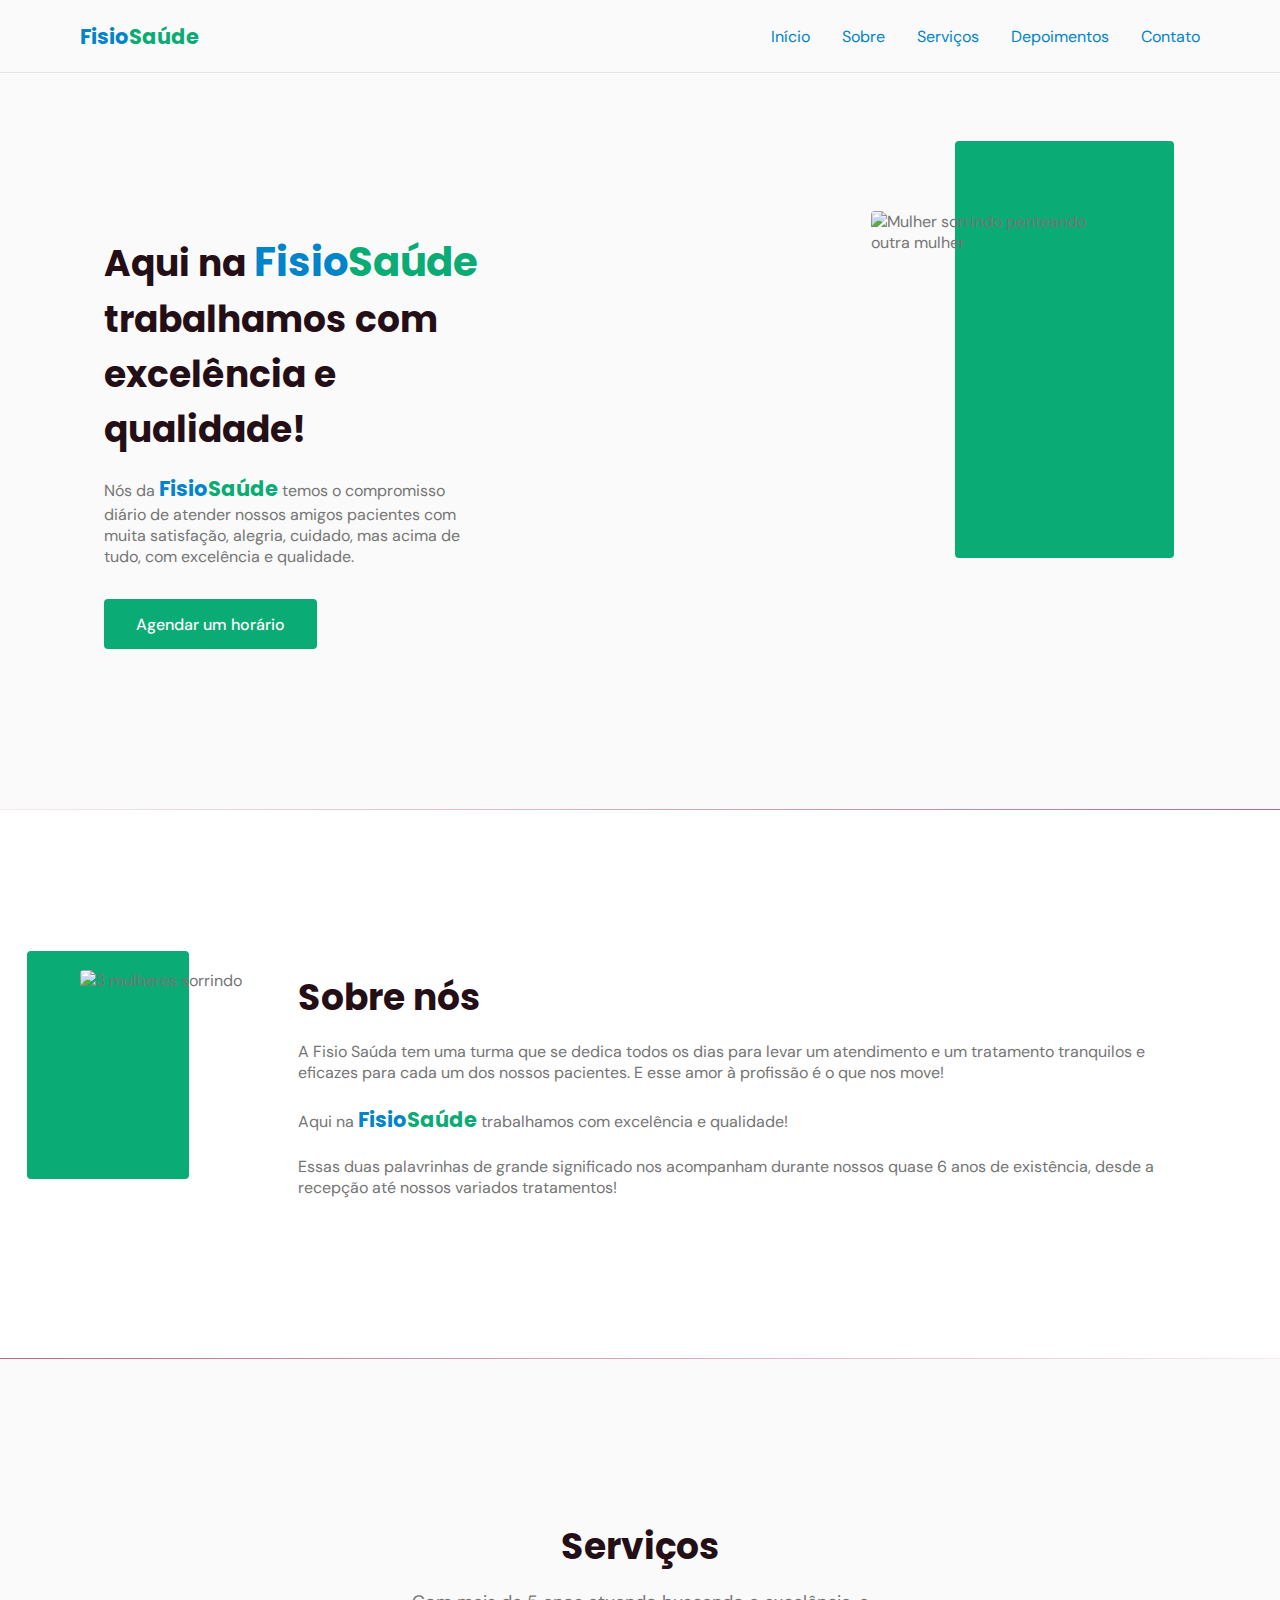
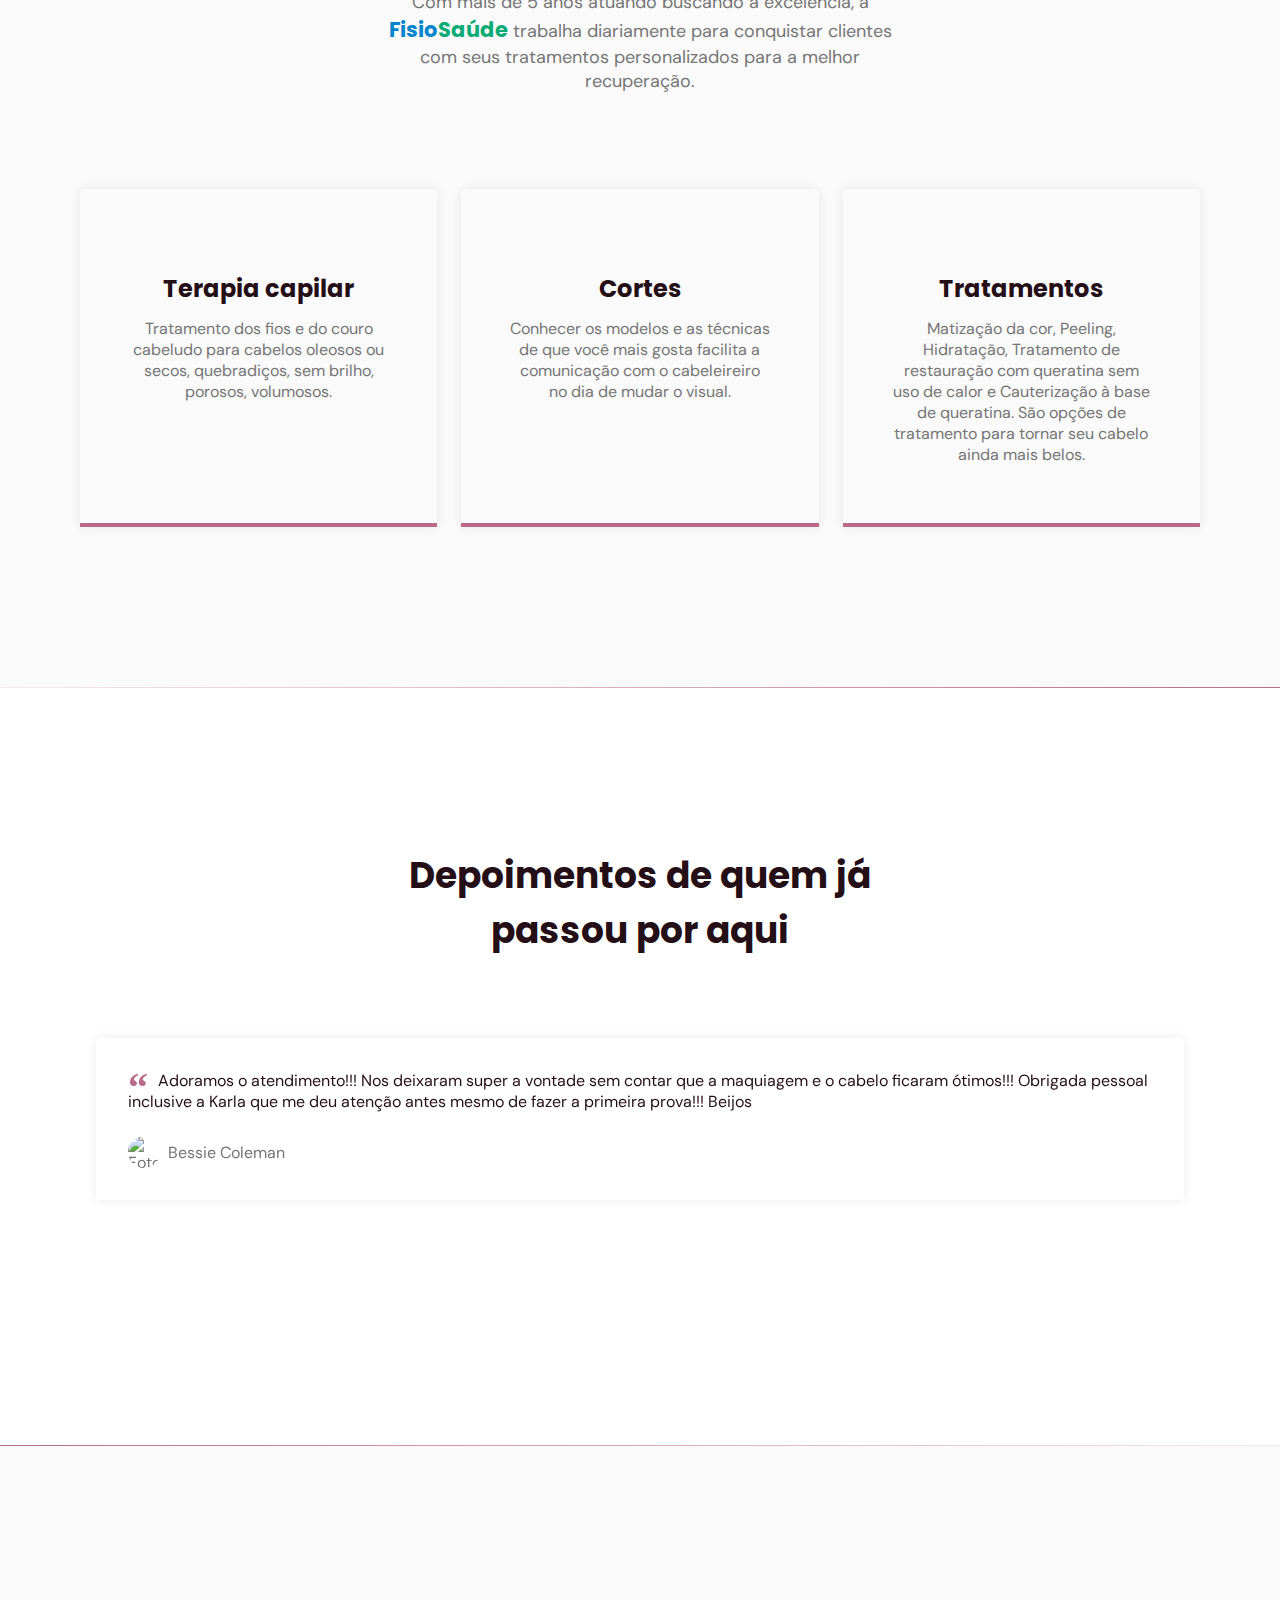
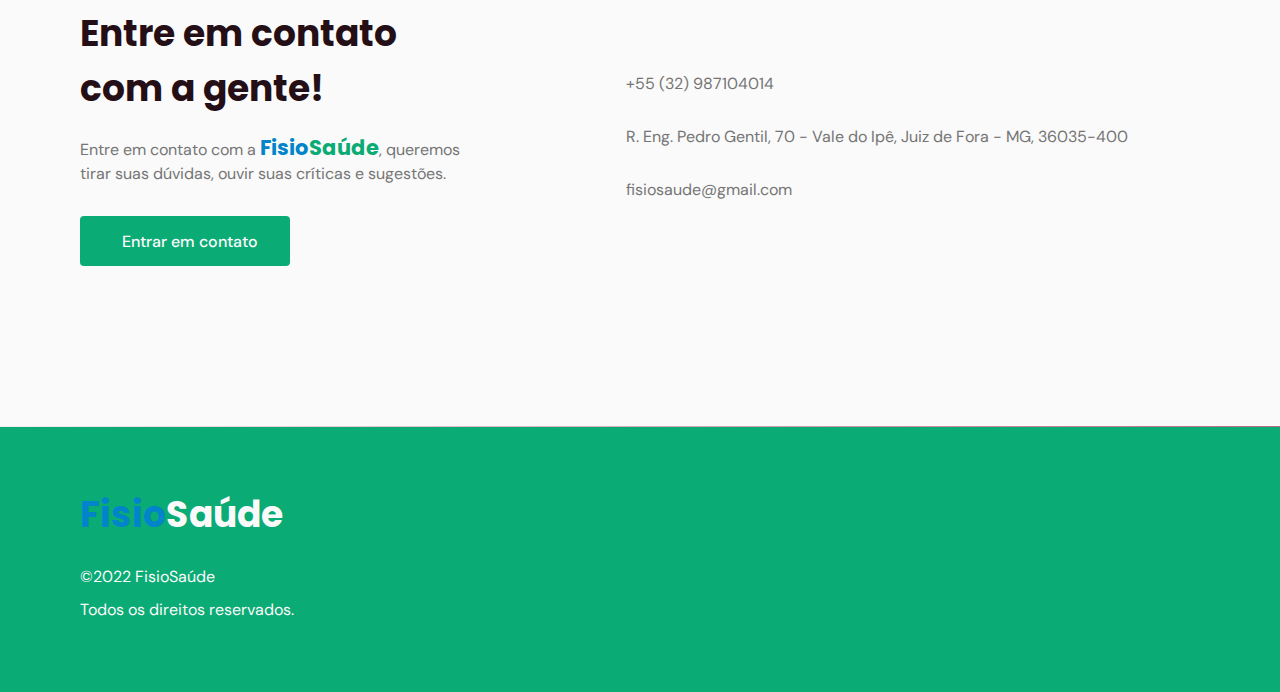
==== index.html @ ae2bb86b "estilizando as cores" ====
<!DOCTYPE html>
<html lang="pt_BR">
  <head>
    <meta charset="UTF-8" />
    <meta name="viewport" content="width=device-width, initial-scale=1.0" />
    <title>Fisio Saúde</title>
    <link rel="stylesheet" href="assets/fonts/style.css" />
    <link
      rel="stylesheet"
      href="https://unpkg.com/swiper/swiper-bundle.min.css"
    />
    <link
      rel="stylesheet"
      href="https://use.fontawesome.com/releases/v5.5.0/css/all.css"
      integrity="sha384-B4dIYHKNBt8Bc12p+WXckhzcICo0wtJAoU8YZTY5qE0Id1GSseTk6S+L3BlXeVIU"
      crossorigin="anonymous"
    />
    <link rel="stylesheet" href="style.css" />
    <link rel="preconnect" href="https://fonts.gstatic.com" />
    <link
      href="https://fonts.googleapis.com/css2?family=DM+Sans:wght@400;500;700&family=Poppins:wght@400;500;700&display=swap"
      rel="stylesheet"
    />
  </head>
  <body>
    <header id="header">
      <nav class="container">
        <a class="logo" href="#">Fisio<span>Saúde</span></a>
        <div class="menu">
          <ul class="grid">
            <li><a class="title" href="#home">Início</a></li>
            <li><a class="title" href="#about">Sobre</a></li>
            <li><a class="title" href="#services">Serviços</a></li>
            <li><a class="title" href="#testimonials">Depoimentos</a></li>
            <li><a class="title" href="#contact">Contato</a></li>
          </ul>
        </div>
        <div class="toggle icon-menu"></div>
        <div class="toggle icon-close"></div>
      </nav>
    </header>
    <main>
      <section class="section" id="home">
        <div class="container grid">
          <div class="image">
            <img
              src="./asssets/images/fisio-saude-jf-22.jpg"
              alt="Mulher sorrindo penteando outra mulher"
            />
          </div>
          <div class="text">
            <h2 class="title">
              Aqui na
              <a class="logo" href="#">Fisio<span>Saúde</span></a> trabalhamos
              com excelência e qualidade!
            </h2>
            <p>
              Nós da <a class="logo" href="#">Fisio<span>Saúde</span></a> temos
              o compromisso diário de atender nossos amigos pacientes com muita
              satisfação, alegria, cuidado, mas acima de tudo, com excelência e
              qualidade.
            </p>
            <a
              class="button"
              href="https://calendar.google.com/calendar/embed?src=c_cmfu8orfv79vno3ak8jr2dft1s%40group.calendar.google.com&ctz=America%2FSao_Paulo"
              target="_blank"
              >Agendar um horário</a
            >
          </div>
        </div>
      </section>
      <div class="divider-1"></div>
      <section class="section" id="about">
        <div class="container grid">
          <div class="image">
            <img
              src="./asssets/images/fisio-saude-jf-26.jpg"
              alt="3 mulheres sorrindo"
            />
          </div>
          <div class="text">
            <h2 class="title">Sobre nós</h2>
            <p>
              A Fisio Saúda tem uma turma que se dedica todos os dias para levar
              um atendimento e um tratamento tranquilos e eficazes para cada um
              dos nossos pacientes. E esse amor à profissão é o que nos move!
            </p>
            <br />
            <p>
              Aqui na
              <a class="logo" href="#">Fisio<span>Saúde</span></a> trabalhamos
              com excelência e qualidade!
            </p>
            <br />
            <p>
              Essas duas palavrinhas de grande significado nos acompanham
              durante nossos quase 6 anos de existência, desde a recepção até
              nossos variados tratamentos!
            </p>
          </div>
        </div>
      </section>
      <div class="divider-2"></div>
      <section class="section" id="services">
        <div class="container grid">
          <header>
            <h2 class="title">Serviços</h2>
            <p class="subtitle">
              Com mais de 5 anos atuando buscando a excelência, a
              <a class="logo" href="#">Fisio<span>Saúde</span></a> trabalha
              diariamente para conquistar clientes com seus tratamentos
              personalizados para a melhor recuperação.
            </p>
          </header>
          <div class="cards grid">
            <div class="card">
              <i class="icon-woman-hair"></i>
              <h3 class="title">Terapia capilar</h3>
              <p>
                Tratamento dos fios e do couro cabeludo para cabelos oleosos ou
                secos, quebradiços, sem brilho, porosos, volumosos.
              </p>
            </div>
            <div class="card">
              <i class="icon-trim"></i>
              <h3 class="title">Cortes</h3>
              <p>
                Conhecer os modelos e as técnicas de que você mais gosta
                facilita a comunicação com o cabeleireiro no dia de mudar o
                visual.
              </p>
            </div>
            <div class="card">
              <i class="icon-cosmetic"></i>
              <h3 class="title">Tratamentos</h3>
              <p>
                Matização da cor, Peeling, Hidratação, Tratamento de restauração
                com queratina sem uso de calor e Cauterização à base de
                queratina. São opções de tratamento para tornar seu cabelo ainda
                mais belos.
              </p>
            </div>
          </div>
        </div>
      </section>
      <div class="divider-1"></div>
      <section class="section" id="testimonials">
        <div class="container">
          <header>
            <h2 class="title">Depoimentos de quem já passou por aqui</h2>
          </header>
          <div class="testimonials swiper-container">
            <div class="swiper-wrapper">
              <div class="testimonial swiper-slide">
                <blockquote>
                  <p>
                    <span>&ldquo;</span>
                    Adoramos o atendimento!!! Nos deixaram super a vontade sem
                    contar que a maquiagem e o cabelo ficaram ótimos!!! Obrigada
                    pessoal inclusive a Karla que me deu atenção antes mesmo de
                    fazer a primeira prova!!! Beijos
                  </p>
                  <cite>
                    <img
                      src="assets/fotos/famosa-1.jpg"
                      alt="Foto de Bessie Coleman"
                    />
                    Bessie Coleman
                  </cite>
                </blockquote>
              </div>
              <div class="testimonial swiper-slide">
                <blockquote>
                  <p>
                    <span>&ldquo;</span>
                    Meu dia foi incrível! Pessoal! Gostaria de agradecer toda a
                    atenção que tiveram comigo no último sábado, me preparando
                    para o meu casamento. Claudia, Você é muito talentosa!!
                    Superou todas as minhas expectativas. Você conseguiu
                    entender exatamente o que eu queria e traduzir com a sua
                    habilidade de maquiar e pentear.
                  </p>
                  <cite>
                    <img
                      src="assets/fotos/famosa-2.jpg"
                      alt="Foto de Ellen Johnson Sirleaf"
                    />
                    Ellen Johnson Sirleaf
                  </cite>
                </blockquote>
              </div>
              <div class="testimonial swiper-slide">
                <blockquote>
                  <p>
                    <span>&ldquo;</span>
                    Claudia venho agradecer pelo excelente trabalho que você e
                    sua equipe realizaram no meu dia de noiva. Em um momento tão
                    especial da minha vida, precisava de profissionais
                    competentes para realizar o meu grande dia. Obrigado a você,
                    seu esposo e toda equipe que me acompanhou com tanta
                    dedicação e paciência. Foi um dia maravilhoso.
                  </p>
                  <cite>
                    <img
                      src="assets/fotos/famosa-3.jpg"
                      alt="Fotos de Glória Maria"
                    />
                    Glória Maria
                  </cite>
                </blockquote>
              </div>
              <div class="testimonial swiper-slide">
                <blockquote>
                  <p>
                    <span>&ldquo;</span>
                    Super recomendo o salão, são super atenciosos, fica uma
                    pessoal responsável por cada noiva. O Marcos e a Claudia
                    donos do salão são muito simpaticos e ela faz um trabalho
                    perfeito tanto com o cabelo quanto na maquiagem. Amei!
                  </p>
                  <cite>
                    <img
                      src="assets/fotos/famosa-4.jpg"
                      alt="Foto de Hattie McDaniel"
                    />
                    Hattie McDaniel
                  </cite>
                </blockquote>
              </div>
              <div class="testimonial swiper-slide">
                <blockquote>
                  <p>
                    <span>&ldquo;</span>
                    Pessoal, eu fiz esse Make Airbrush ficou maravilhoso.
                    Claudia Santana excelente profissional, não tenho como
                    descrever como me senti, quando olhei no espelho e eu estava
                    linda como eu sempre imaginei. Um beijo!
                  </p>
                  <cite>
                    <img
                      src="assets/fotos/famosa-5.jpg"
                      alt="Foto de Henrietta Lacks"
                    />
                    Henrietta Lacks
                  </cite>
                </blockquote>
              </div>
            </div>
            <div class="swiper-pagination"></div>
          </div>
        </div>
      </section>
      <div class="divider-2"></div>
      <section class="section" id="contact">
        <div class="container grid">
          <div class="text">
            <h2 class="title">Entre em contato com a gente!</h2>
            <p>
              Entre em contato com a
              <a class="logo" href="#">Fisio<span>Saúde</span></a
              >, queremos tirar suas dúvidas, ouvir suas críticas e sugestões.
            </p>
            <a
              href="https://api.whatsapp.com/send?phone=+5511998456754&text=Oi! Gostaria de agendar um horário"
              class="button"
              target="_blank"
              ><i class="icon-whatsapp"></i> Entrar em contato</a
            >
          </div>
          <div class="links">
            <ul class="grid">
              <li><i class="icon-phone"></i> +55 (32) 987104014</li>
              <li>
                <i class="icon-map-pin"></i>R. Eng. Pedro Gentil, 70 - Vale do
                Ipê, Juiz de Fora - MG, 36035-400
              </li>
              <li><i class="icon-mail"></i> fisiosaude@gmail.com</li>
            </ul>
          </div>
        </div>
      </section>
      <div class="divider-1"></div>
    </main>
    <footer class="section">
      <div class="container grid">
        <div class="brand">
          <a class="logo logo-alt" href="#home">Fisio<span>Saúde</span></a>
          <p>©2022 FisioSaúde</p>
          <p>Todos os direitos reservados.</p>
        </div>
        <div class="social grid">
          <a href="https://www.instagram.com/fisioesaudejf/" target="_blank">
            <i class="fa fa-instagram" style="color: white"></i>
          </a>
          <a href="https://facebook.com" target="_blank">
            <i class="icon-facebook"></i
          ></a>
          <a href="https://goo.gl/maps/tE4Fb8v68W63pDF5A" target="_blank"
            ><i class="icon-map-pin"></i
          ></a>
        </div>
      </div>
    </footer>
    <a href="#home" class="back-to-top"
      ><i class="fas fa-arrow-up" style="color: white"></i
    ></a>
    <script src="https://unpkg.com/swiper/swiper-bundle.min.js"></script>
    <script src="https://unpkg.com/scrollreveal"></script>
    <script src="./main.js"></script>
  </body>
</html>
---- style.css ----
* {
  margin: 0;
  padding: 0;
  box-sizing: border-box;
}

ul {
  list-style: none;
}

a {
  text-decoration: none;
}

img {
  width: 100%;
  height: auto;
}

:root {
  --header-height: 4.5rem;
  --hue: 338;
  --base-color: hsl(var(--hue) 36% 57%);
  --base-color-second: hsl(var(--hue) 65% 88%);
  --base-color-alt: hsl(var(--hue) 57% 53%);
  --title-color: hsl(var(--hue) 41% 10%);
  --text-color: hsl(0 0% 46%);
  --text-color-light: hsl(0 0% 98%);
  --body-color: hsl(0 0% 98%);
  --title-font-size: 1.875rem;
  --subtitle-font-size: 1rem;
  --title-font: 'Poppins', sans-serif;
  --body-font: 'DM Sans', sans-serif;
  --fisio-green: rgb(10,171,117);
  --fisio-blue: rgb(1,132,202);
}

html {
  scroll-behavior: smooth;
}

body {
  font: 400 1rem var(--body-font);
  color: var(--text-color);
  background: var(--body-color);
  -webkit-font-smoothing: antialiased;
}

.title {
  font: 700 var(--title-font-size) var(--title-font);
  color: var(--title-color);
  -webkit-font-smoothing: auto;
}

li a.title {
  color: var(--fisio-blue);/*--title-color*/
}

.button {
  background-color: var(--fisio-green);/*--base-color*/
  color: var(--text-color-light);
  height: 3.5rem;
  display: inline-flex;
  align-items: center;
  padding: 0 2rem;
  border-radius: 0.25rem;
  font: 500 1rem var(--body-font);
  transition: background 0.3s;
}

.button:hover {
  background: var(--base-color-alt);
}

.divider-1 {
  height: 1px;
  background: linear-gradient(
    270deg,
    hsla(var(--hue), 36%, 57%, 1),
    hsla(var(--hue), 65%, 88%, 0.34)
  );
}

.divider-2 {
  height: 1px;
  background: linear-gradient(
    270deg,
    hsla(var(--hue), 65%, 88%, 0.34),
    hsla(var(--hue), 36%, 57%, 1)
  );
}

.container {
  margin-left: 1.5rem;
  margin-right: 1.5rem;
}

.grid {
  display: grid;
  gap: 2rem;
}

.section {
  padding: calc(5rem + var(--header-height)) 0;
}

.section .title {
  margin-bottom: 1rem;
}

.section .subtitle {
  font-size: var(--subtitle-font-size);
}

.section header {
  margin-bottom: 4rem;
}

#header {
  border-bottom: 1px solid #e4e4e4;
  margin-bottom: 2rem;
  display: flex;
  position: fixed;
  top: 0;
  left: 0;
  z-index: 100;
  background-color: var(--body-color);
  width: 100%;
}

#header.scroll {
  box-shadow: 0px 0px 12px rgba(0, 0, 0, 0.15);
}

.title .logo {
  font-size: 2.51rem;
}

.logo {
  font: 700 1.31rem var(--title-font);
  color: var(--fisio-blue);/*--title-color*/
}

.logo span {
  color: var(--fisio-green);/*--base-color*/
}

.logo-alt span {
  color: var(--body-color);
}

nav {
  height: var(--header-height);
  display: flex;
  align-items: center;
  justify-content: space-between;
  width: 100%;
}

nav ul li {
  text-align: center;
}

nav ul li a {
  transition: color 0.2s;
  position: relative;
}

nav ul li a:hover,
nav ul li a.active {
  color: var(--base-color);
}

nav ul li a::after {
  content: '';
  width: 0%;
  height: 2px;
  background: var(--base-color);/**/
  position: absolute;
  left: 0;
  bottom: -1.5rem;
  transition: width 0.2s;
}

nav ul li a:hover::after,
nav ul li a.active::after {
  width: 100%;
}

nav .menu {
  opacity: 0;
  visibility: hidden;
  top: -20rem;
  transition: 0.2s;
}

nav .menu ul {
  display: none;
}

nav.show .menu {
  opacity: 1;
  visibility: visible;
  background: var(--body-color);
  height: 100vh;
  width: 100vw;
  position: fixed;
  top: 0;
  left: 0;
  display: grid;
  place-content: center;
}

nav.show .menu ul {
  display: grid;
}

nav.show ul.grid {
  gap: 4rem;
}

.toggle {
  color: var(--base-color);
  font-size: 1.5rem;
  cursor: pointer;
}

nav .icon-close {
  visibility: hidden;
  opacity: 0;
  position: absolute;
  top: -1.5rem;
  right: 1.5rem;
  transition: 0.2s;
}

nav.show div.icon-close {
  visibility: visible;
  opacity: 1;
  top: 1.5rem;
}

#home {
  overflow: hidden;
}

#home .container {
  margin: 0;
}

#home .image {
  position: relative;
  width: 70%;
  top: -5%;
  left: 10%;
}

#home .image::before {
  content: '';
  height: 100%;
  width: 100%;
  background: var(--fisio-green);/*--base-color-second*/
  position: absolute;
  top: -16.8%;
  left: 16.7%;
  z-index: 0;
}

#home .image img {
  position: relative;
  right: 2.93rem;
}

#home .image img,
#home .image::before {
  border-radius: 0.25rem;
}

#home .text {
  margin-left: 1.5rem;
  margin-right: 1.5rem;
  text-align: center;
}

#home .text h1 {
  margin-bottom: 1rem;
}

#home .text p {
  margin-bottom: 2rem;
}

#about {
  background: white;
}

#about .container {
  margin: 0;
}

#about .image {
  position: relative;
}

#about .image::before {
  content: '';
  height: 100%;
  width: 100%;
  background: var(--fisio-green);/*--base-color-second*/
  position: absolute;
  top: -8.3%;
  left: -33%;
  z-index: 0;
}

#about .image img {
  position: relative;
}

#about .image img,
#about .image::before {
  border-radius: 0.25rem;
}

#about .text {
  margin-left: 1.5rem;
  margin-right: 1.5rem;
}

.cards.grid {
  gap: 1.5rem;
}

.card {
  padding: 3.625rem 2rem;
  box-shadow: 0px 0px 12px rgba(0, 0, 0, 0.08);
  border-bottom: 0.25rem solid var(--base-color);
  border-radius: 0.25rem 0.25rem 0 0;
  text-align: center;
}

.card i {
  display: block;
  margin-bottom: 1.5rem;
  font-size: 5rem;
  color: var(--base-color);
}

.card .title {
  font-size: 1.5rem;
  margin-bottom: 0.75rem;
}

#testimonials {
  background: white;
}

#testimonials .container {
  margin-left: 0;
  margin-right: 0;
  position: relative;
  overflow: hidden;
}

#testimonials header {
  margin-left: 1.5rem;
  margin-right: 1.5rem;
  margin-bottom: 0;
}

#testimonials blockquote {
  padding: 2rem;
  box-shadow: 0px 0px 12px rgba(0, 0, 0, 0.08);
  border-radius: 0.25rem;
}

#testimonials blockquote p {
  position: relative;
  text-indent: 1.875rem;
  margin-bottom: 1.5rem;
  color: var(--title-color);
}

#testimonials blockquote p span {
  font: 700 2.5rem serif;
  position: absolute;
  top: -0.375rem;
  left: -1.875rem;
  color: var(--base-color);
}

#testimonials cite {
  display: flex;
  align-items: center;
  font-style: normal;
}

#testimonials cite img {
  width: 2rem;
  height: 2rem;
  object-fit: cover;
  clip-path: circle();
  margin-right: 0.5rem;
}

.swiper-slide {
  height: auto;
  padding: 4rem 1rem;
}

.swiper-pagination-bullet {
  width: 0.75rem;
  height: 0.75rem;
}

.swiper-pagination-bullet-active {
  background: var(--base-color);
}

#contact .grid {
  gap: 4rem;
}

#contact .text p {
  margin-bottom: 2rem;
}

#contact .button i,
#contact ul li i {
  font-size: 1.5rem;
  margin-right: 0.625rem;
}

#contact ul.grid {
  gap: 2rem;
}

#contact ul li {
  display: flex;
  align-items: center;
}

#contact ul li i {
  color: var(--base-color);
}

footer {
  background: var(--fisio-green);/*--base-color*/
}

footer.section {
  padding: 4rem 0;
}

footer .logo {
  display: inline-block;
  margin-bottom: 1.5rem;
}

footer .brand p {
  color: var(--text-color-light);
  margin-bottom: 0.75rem;
}

footer i {
  font-size: 1.5rem;
  color: var(--text-color-light);
}

footer .social {
  grid-auto-flow: column;
  width: fit-content;
}

footer .social a {
  transition: 0.3s;
  display: inline-block;
}

footer .social a:hover {
  transform: translateY(-8px);
}

.back-to-top {
  background: var(--base-color);
  color: var(--text-color-light);
  position: fixed;
  right: 1rem;
  bottom: 1rem;
  padding: 0.5rem;
  clip-path: circle();
  font-size: 1.5rem;
  line-height: 0;
  visibility: hidden;
  opacity: 0;
  transition: 0.3s;
  transform: translateY(100%);
}

.back-to-top.show {
  visibility: visible;
  opacity: 1;
  transform: translateY(0);
}

@media (min-width: 1200px) {
  .container {
    max-width: 1120px;
    margin-left: auto;
    margin-right: auto;
  }

  .section {
    padding: 10rem 0;
  }

  .section header,
  #testimonials header {
    max-width: 32rem;
    text-align: center;
    margin-left: auto;
    margin-right: auto;
  }

  .button {
    height: 3.125rem;
  }

  nav .menu {
    opacity: 1;
    visibility: visible;
    top: 0;
  }

  nav .menu ul {
    display: flex;
    gap: 2rem;
  }

  nav .menu ul li a.title {
    font: 400 1rem var(--fisio-blue);/*--body-font*/
    -webkit-font-smoothing: antialiased;
  }

  nav .menu ul li a.title.active {
    font-weight: bold;
    -webkit-font-smoothing: auto;
  }

  nav .icon-menu {
    display: none;
  }

  main {
    margin-top: var(--header-height);
  }

  #home .container {
    grid-auto-flow: column;
    justify-content: space-between;
    margin: 0 auto;
  }

  #home .image {
    order: 1;
  }

  #home .text {
    order: 0;
    max-width: 24rem;
    text-align: left;
  }

  #about .container {
    margin: 0 auto;
    grid-auto-flow: column;
  }

  .cards {
    grid-template-columns: 1fr 1fr 1fr;
  }

  .card {
    padding-left: 3rem;
    padding-right: 3rem;
  }

  #testimonials .container {
    margin-left: auto;
    margin-right: auto;
  }

  #contact .container {
    grid-auto-flow: column;
    align-items: center;
  }

  #contact .text {
    max-width: 25rem;
  }

  footer.section {
    padding: 3.75rem 0;
  }

  footer .container {
    grid-auto-flow: column;
    align-items: center;
    justify-content: space-between;
  }

  footer .logo {
    font-size: 2.25rem;
  }
}

@media (min-width: 992px) {
  :root {
    --title-font-size: 2.25rem;
    --subtitle-font-size: 1.125rem;
  }
}
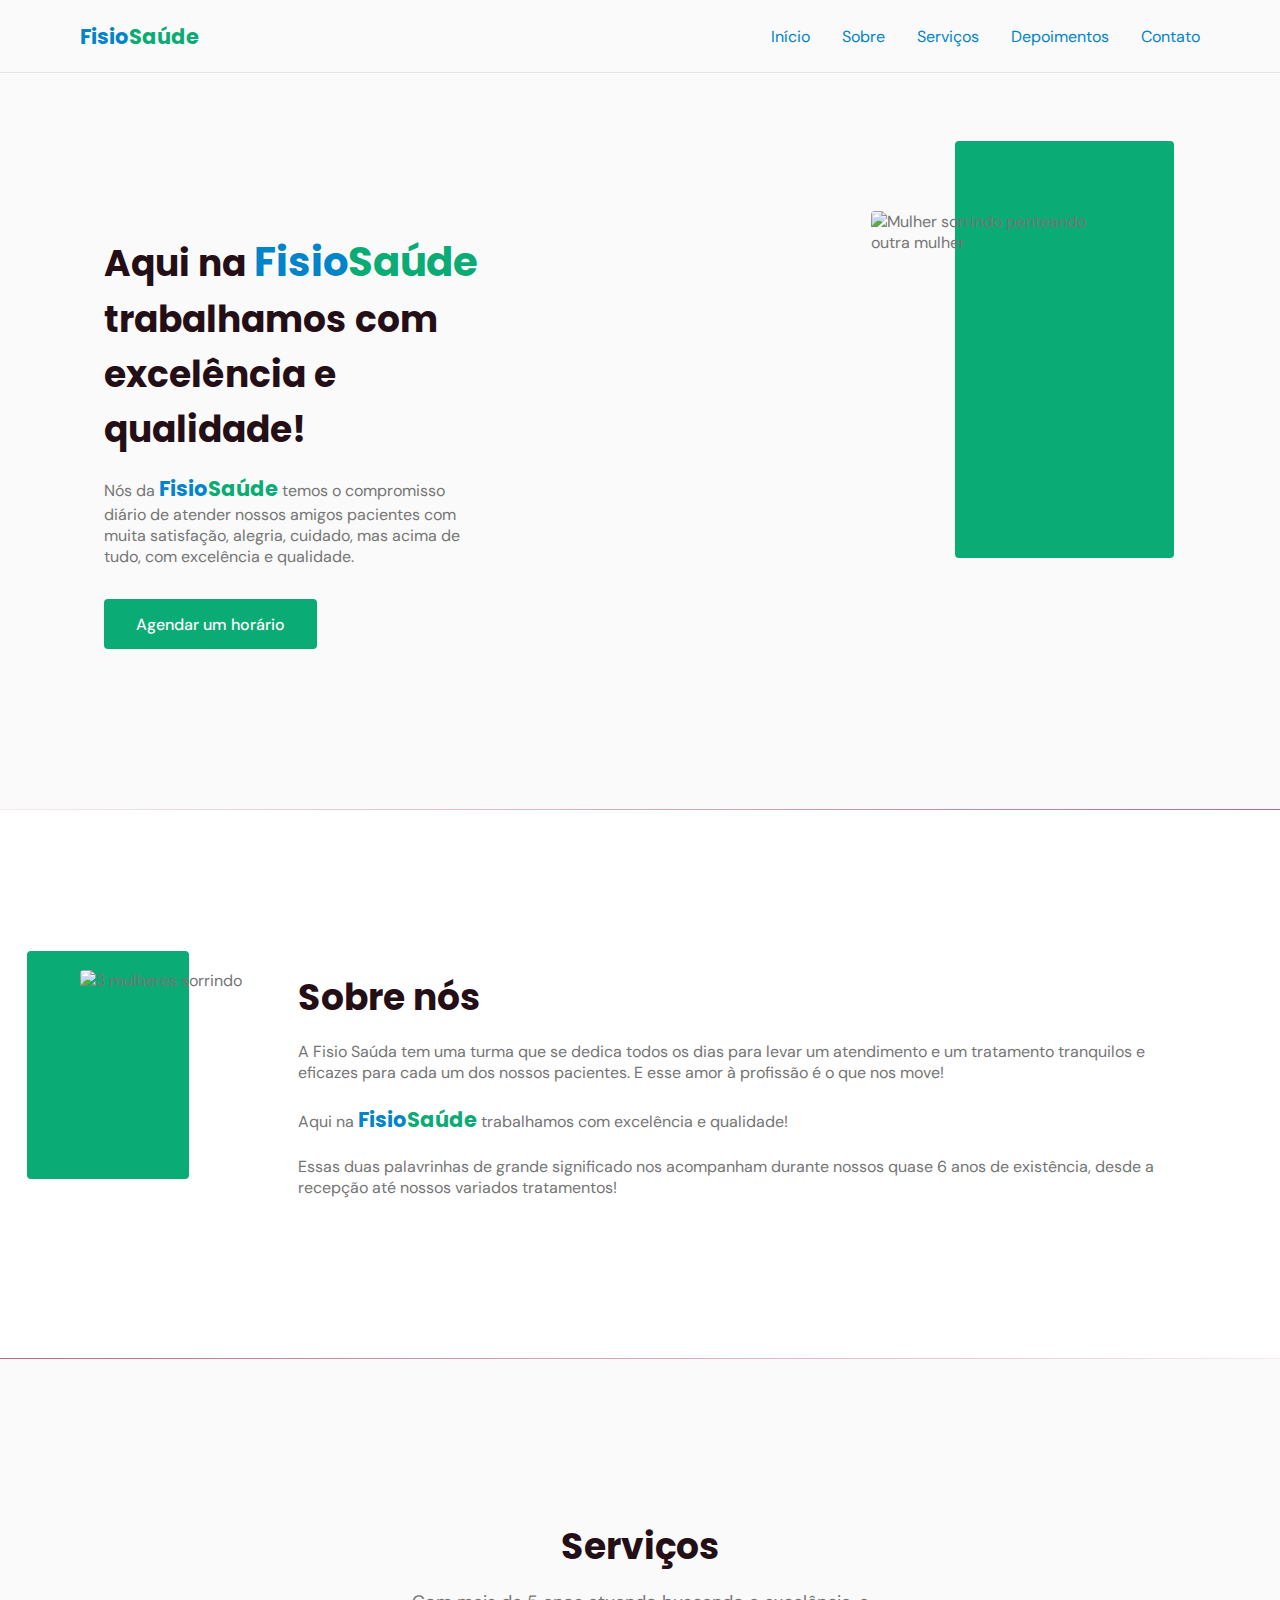
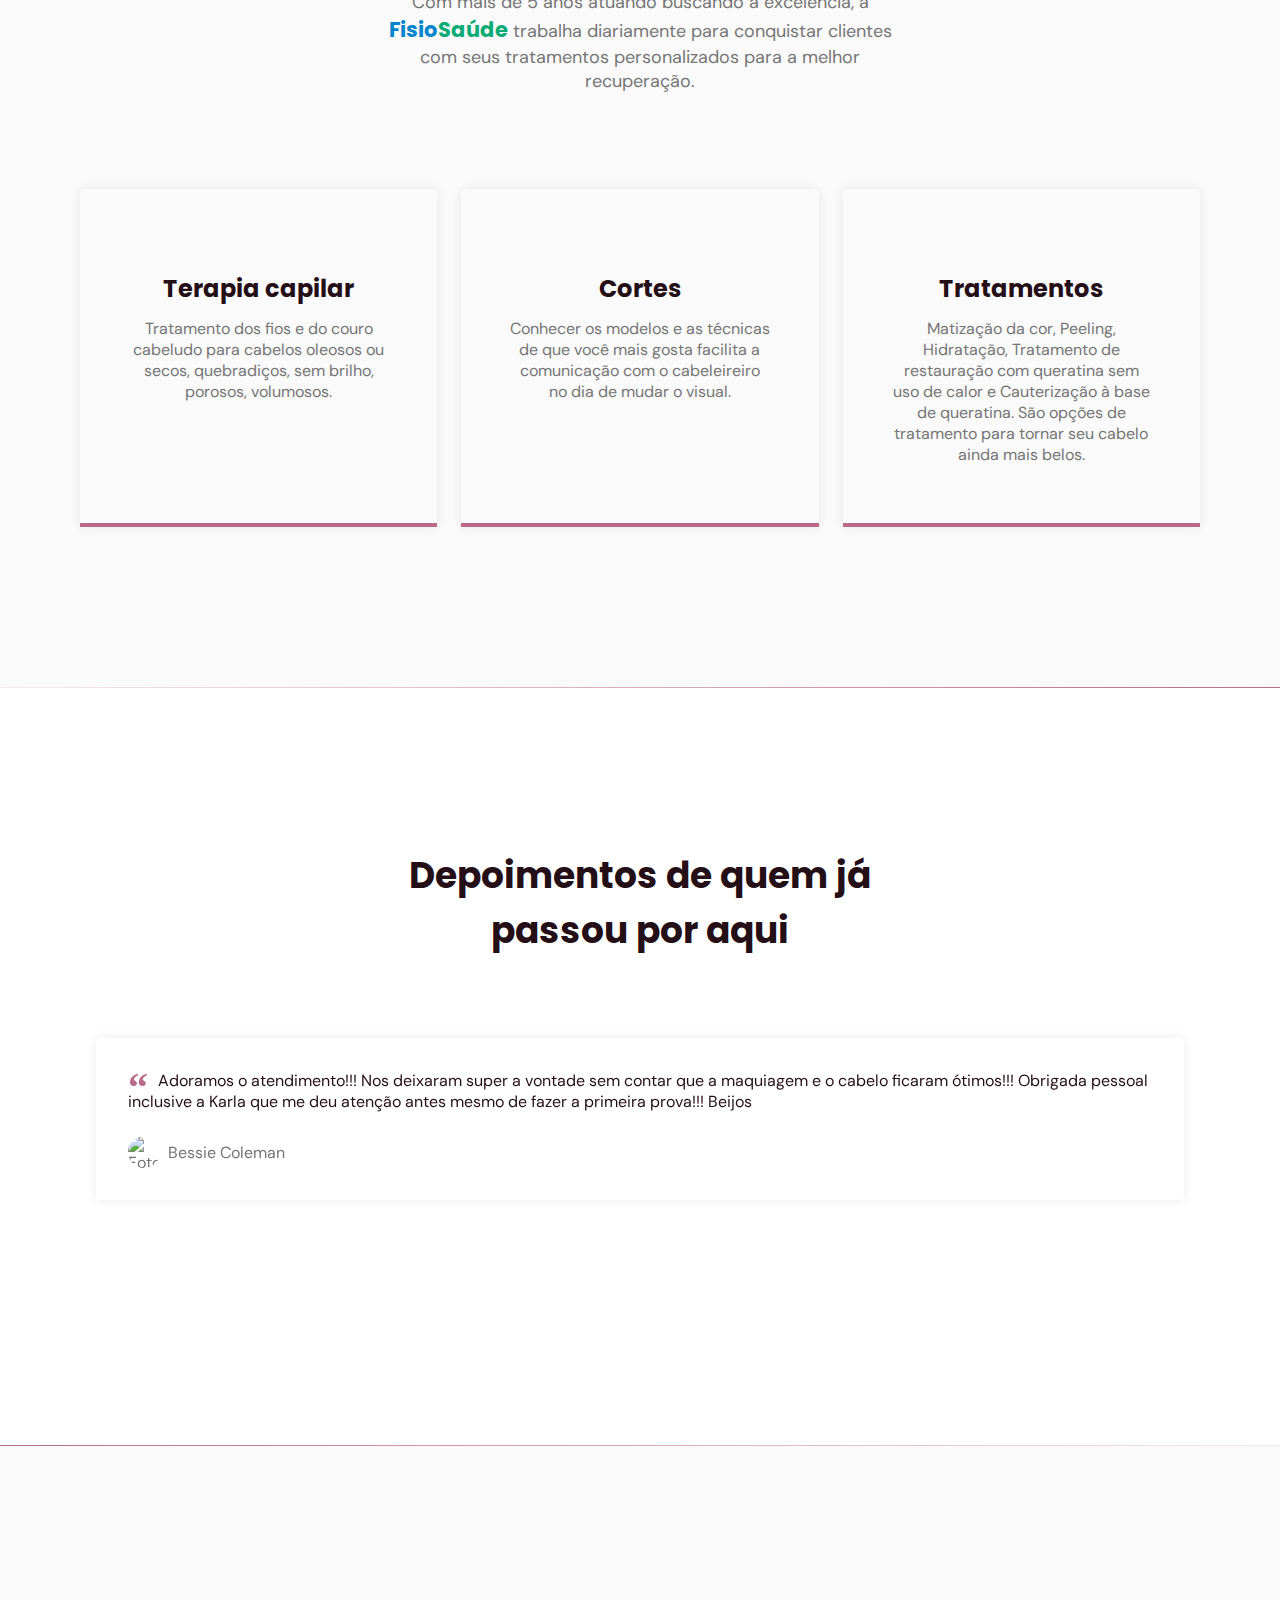
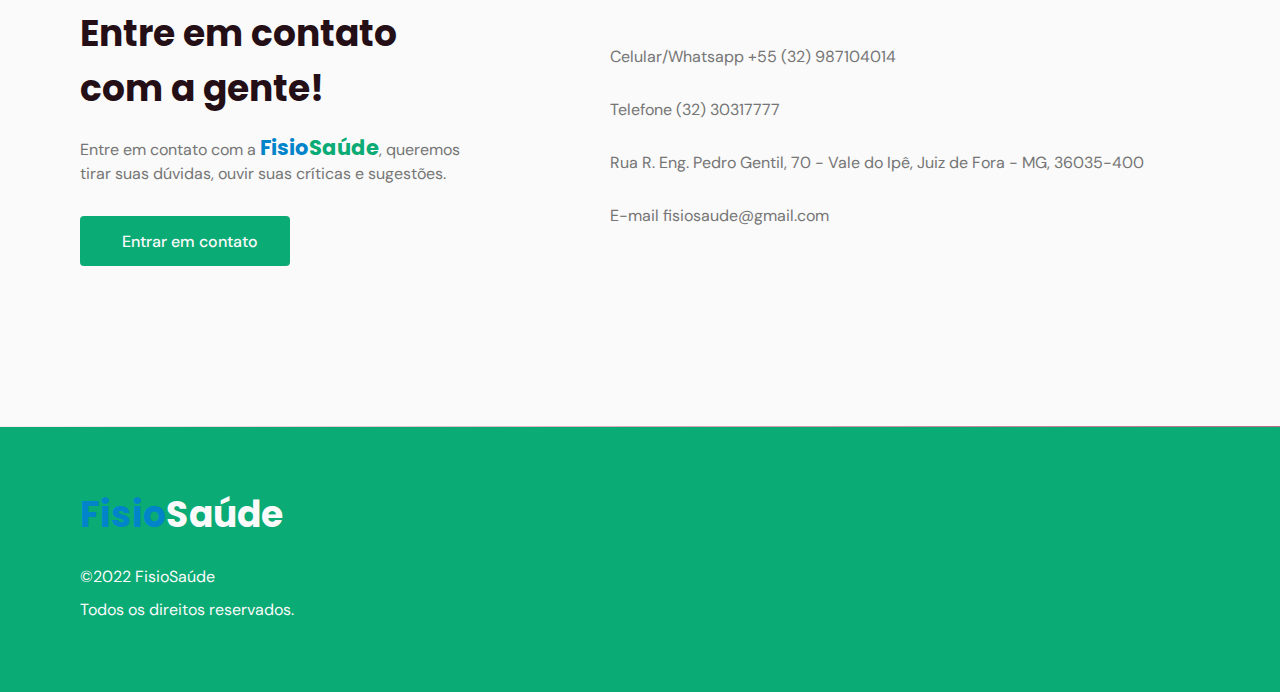
==== commit fb22fcad: "cores da identidade visual" ====
--- a/index.html
+++ b/index.html
@@ -269,12 +269,13 @@
           </div>
           <div class="links">
             <ul class="grid">
-              <li><i class="icon-phone"></i> +55 (32) 987104014</li>
-              <li>
-                <i class="icon-map-pin"></i>R. Eng. Pedro Gentil, 70 - Vale do
+              <li><i class="icon-phone"></i>Celular/Whatsapp +55 (32) 987104014</li>
+              <li><i class="icon-phone"></i>Telefone (32) 30317777</li>
+              <li>  
+                <i class="icon-map-pin"></i>Rua R. Eng. Pedro Gentil, 70 - Vale do
                 Ipê, Juiz de Fora - MG, 36035-400
               </li>
-              <li><i class="icon-mail"></i> fisiosaude@gmail.com</li>
+              <li><i class="icon-mail"></i>E-mail fisiosaude@gmail.com</li>
             </ul>
           </div>
         </div>
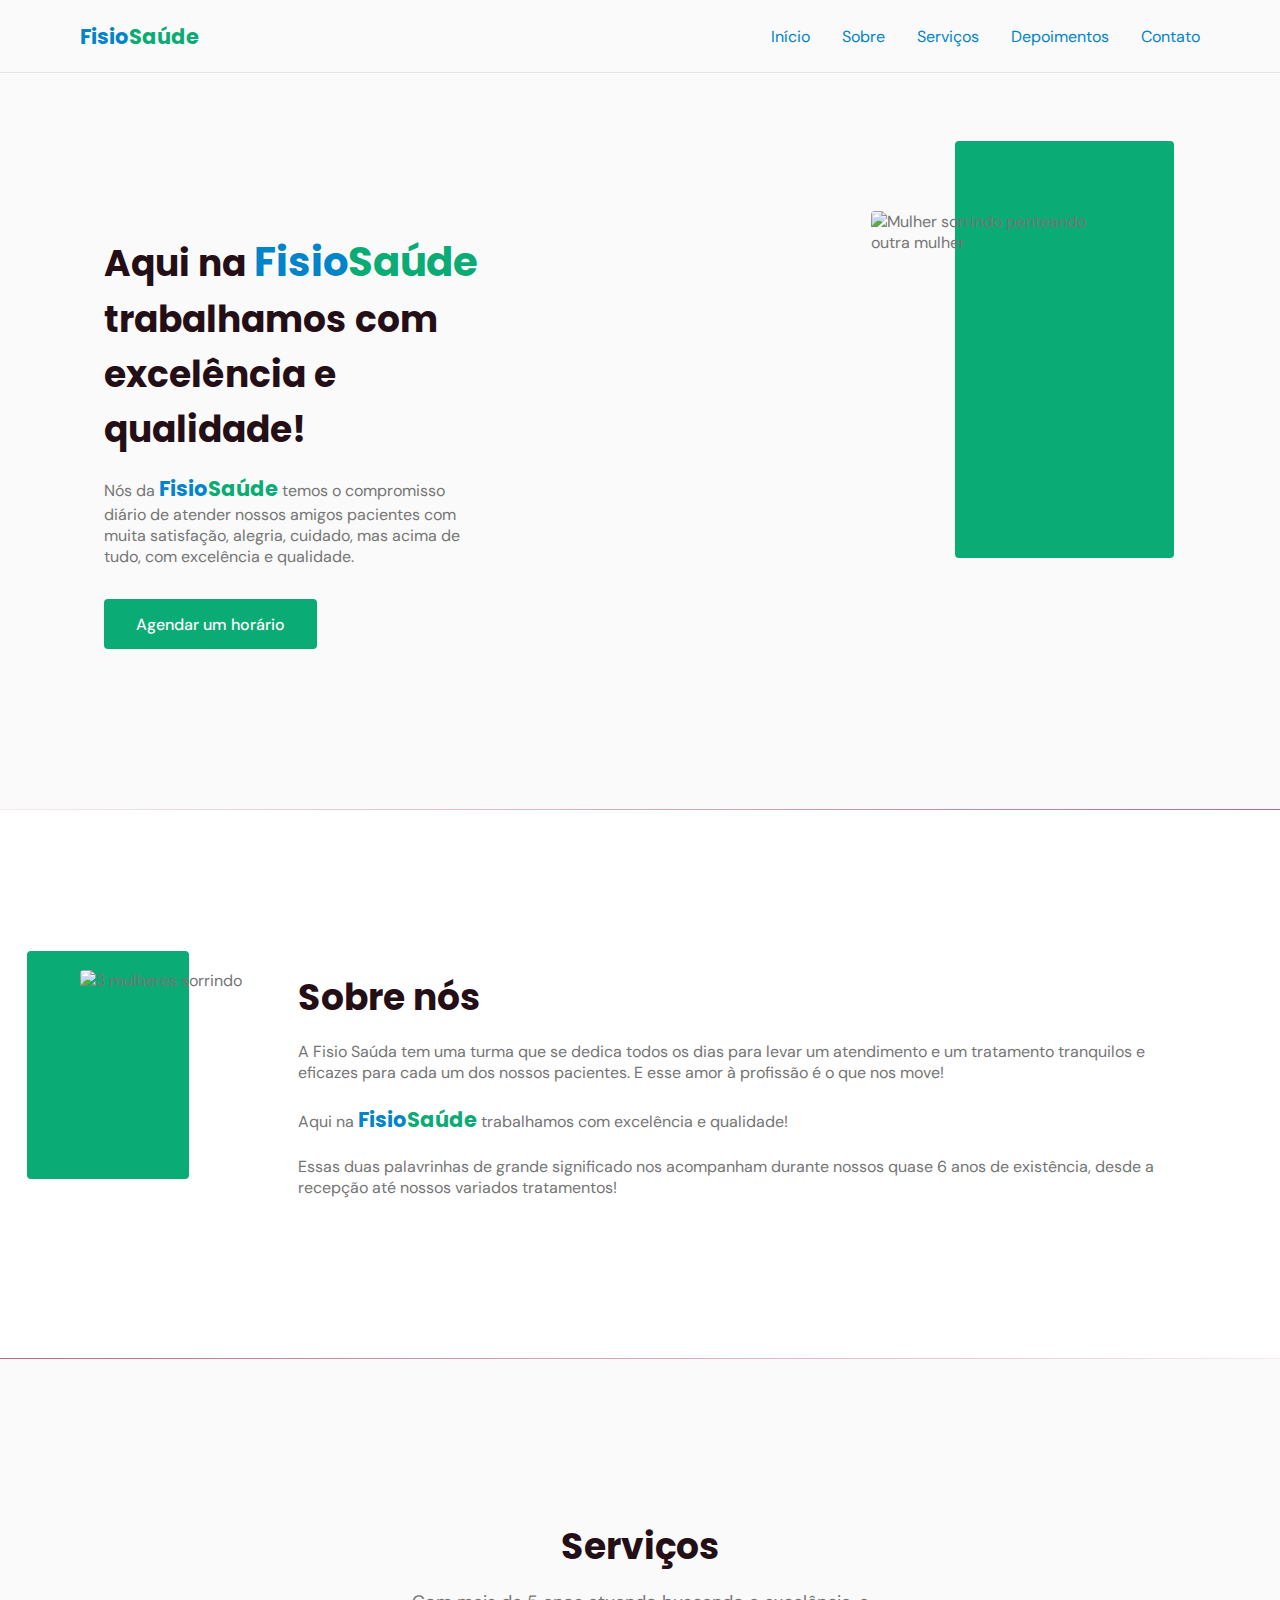
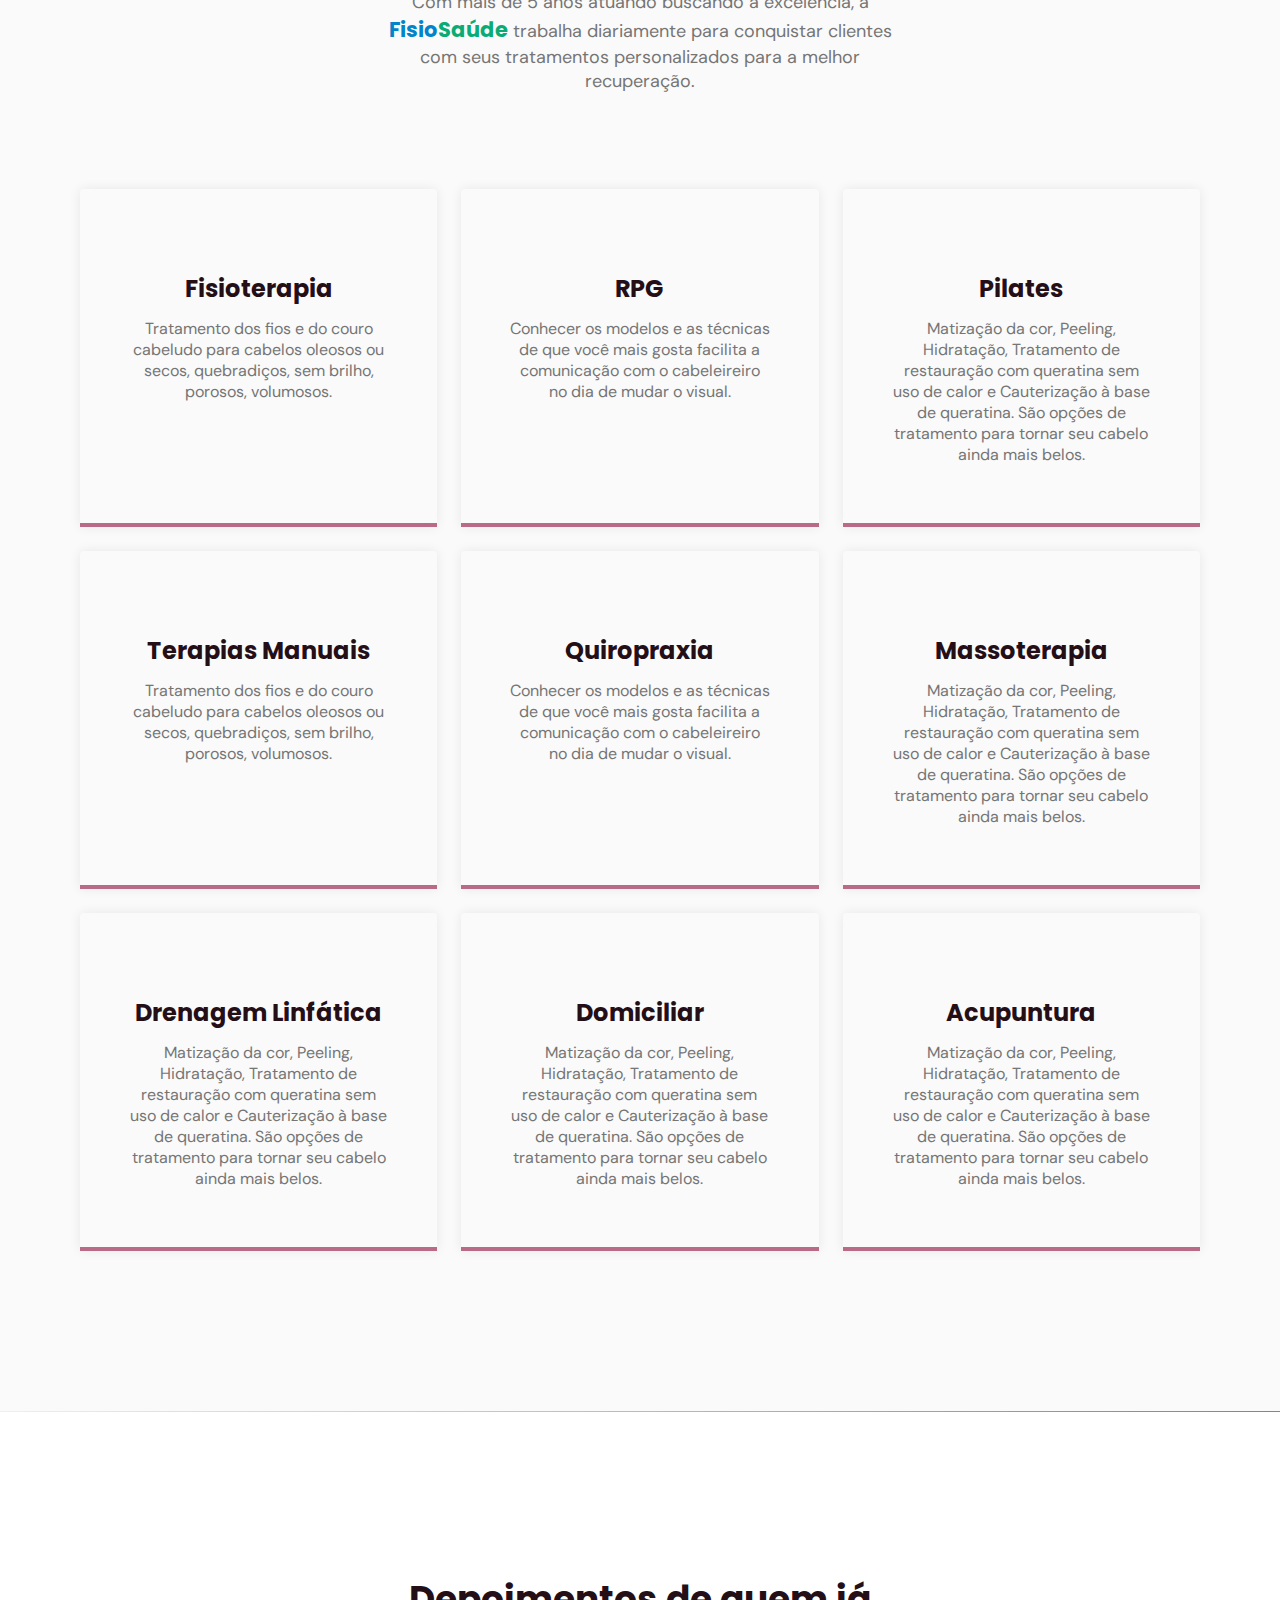
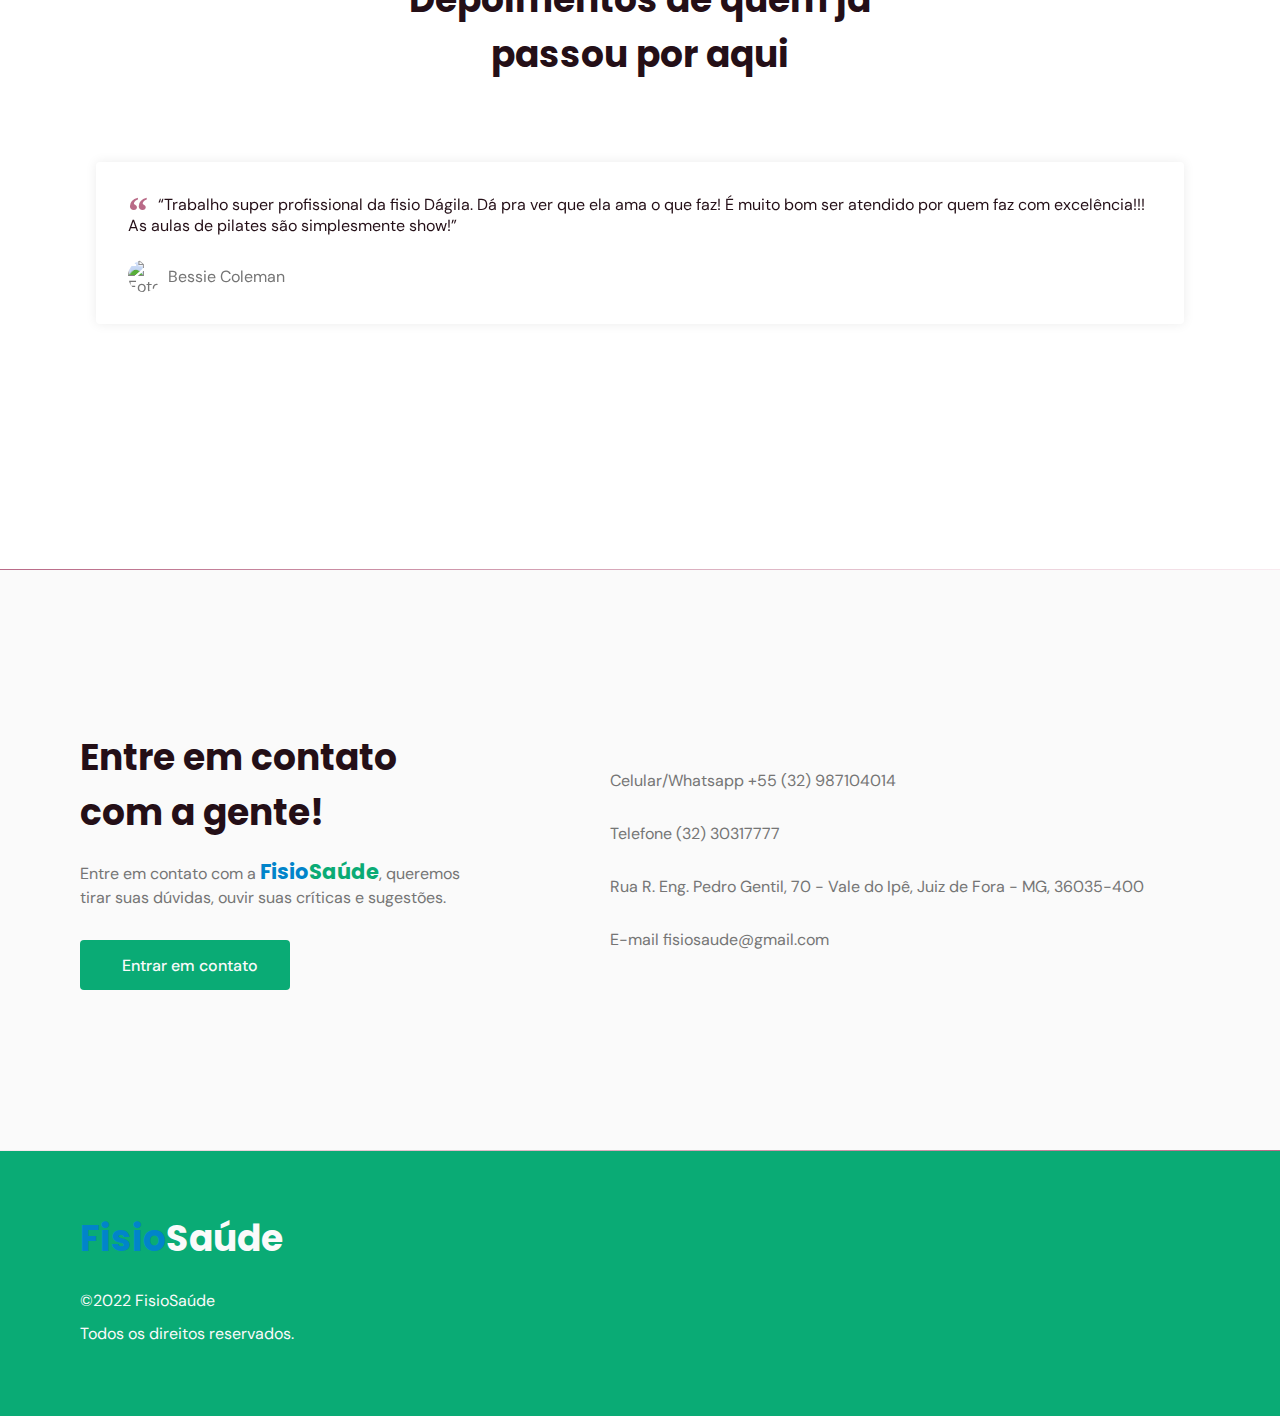
==== commit 24bb60f3: "icones de servicos" ====
--- a/index.html
+++ b/index.html
@@ -44,7 +44,7 @@
         <div class="container grid">
           <div class="image">
             <img
-              src="./asssets/images/fisio-saude-jf-22.jpg"
+              src="./assets/images/fisio-saude-jf-22.jpg"
               alt="Mulher sorrindo penteando outra mulher"
             />
           </div>
@@ -74,7 +74,7 @@
         <div class="container grid">
           <div class="image">
             <img
-              src="./asssets/images/fisio-saude-jf-26.jpg"
+              src="./assets/images/fisio-saude-jf-26.jpg"
               alt="3 mulheres sorrindo"
             />
           </div>
@@ -115,7 +115,7 @@
           <div class="cards grid">
             <div class="card">
               <i class="icon-woman-hair"></i>
-              <h3 class="title">Terapia capilar</h3>
+              <h3 class="title">Fisioterapia</h3>
               <p>
                 Tratamento dos fios e do couro cabeludo para cabelos oleosos ou
                 secos, quebradiços, sem brilho, porosos, volumosos.
@@ -123,7 +123,7 @@
             </div>
             <div class="card">
               <i class="icon-trim"></i>
-              <h3 class="title">Cortes</h3>
+              <h3 class="title">RPG</h3>
               <p>
                 Conhecer os modelos e as técnicas de que você mais gosta
                 facilita a comunicação com o cabeleireiro no dia de mudar o
@@ -132,7 +132,64 @@
             </div>
             <div class="card">
               <i class="icon-cosmetic"></i>
-              <h3 class="title">Tratamentos</h3>
+              <h3 class="title">Pilates</h3>
+              <p>
+                Matização da cor, Peeling, Hidratação, Tratamento de restauração
+                com queratina sem uso de calor e Cauterização à base de
+                queratina. São opções de tratamento para tornar seu cabelo ainda
+                mais belos.
+              </p>
+            </div>
+            <div class="card">
+              <i class="icon-woman-hair"></i>
+              <h3 class="title">Terapias Manuais</h3>
+              <p>
+                Tratamento dos fios e do couro cabeludo para cabelos oleosos ou
+                secos, quebradiços, sem brilho, porosos, volumosos.
+              </p>
+            </div>
+            <div class="card">
+              <i class="icon-trim"></i>
+              <h3 class="title">Quiropraxia</h3>
+              <p>
+                Conhecer os modelos e as técnicas de que você mais gosta
+                facilita a comunicação com o cabeleireiro no dia de mudar o
+                visual.
+              </p>
+            </div>
+            <div class="card">
+              <i class="icon-cosmetic"></i>
+              <h3 class="title">Massoterapia</h3>
+              <p>
+                Matização da cor, Peeling, Hidratação, Tratamento de restauração
+                com queratina sem uso de calor e Cauterização à base de
+                queratina. São opções de tratamento para tornar seu cabelo ainda
+                mais belos.
+              </p>
+            </div>
+            <div class="card">
+              <i class="icon-cosmetic"></i>
+              <h3 class="title">Drenagem Linfática</h3>
+              <p>
+                Matização da cor, Peeling, Hidratação, Tratamento de restauração
+                com queratina sem uso de calor e Cauterização à base de
+                queratina. São opções de tratamento para tornar seu cabelo ainda
+                mais belos.
+              </p>
+            </div>
+            <div class="card">
+              <i class="icon-cosmetic"></i>
+              <h3 class="title">Domiciliar</h3>
+              <p>
+                Matização da cor, Peeling, Hidratação, Tratamento de restauração
+                com queratina sem uso de calor e Cauterização à base de
+                queratina. São opções de tratamento para tornar seu cabelo ainda
+                mais belos.
+              </p>
+            </div>
+            <div class="card">
+              <i class="icon-cosmetic"></i>
+              <h3 class="title">Acupuntura</h3>
               <p>
                 Matização da cor, Peeling, Hidratação, Tratamento de restauração
                 com queratina sem uso de calor e Cauterização à base de
@@ -155,14 +212,13 @@
                 <blockquote>
                   <p>
                     <span>&ldquo;</span>
-                    Adoramos o atendimento!!! Nos deixaram super a vontade sem
-                    contar que a maquiagem e o cabelo ficaram ótimos!!! Obrigada
-                    pessoal inclusive a Karla que me deu atenção antes mesmo de
-                    fazer a primeira prova!!! Beijos
-                  </p>
-                  <cite>
-                    <img
-                      src="assets/fotos/famosa-1.jpg"
+                    “Trabalho super profissional da fisio Dágila. Dá pra ver que
+                    ela ama o que faz! É muito bom ser atendido por quem faz com
+                    excelência!!! As aulas de pilates são simplesmente show!”
+                  </p>
+                  <cite>
+                    <img
+                      src="./assets/fotos/famosa-1.jpg"
                       alt="Foto de Bessie Coleman"
                     />
                     Bessie Coleman
@@ -173,16 +229,16 @@
                 <blockquote>
                   <p>
                     <span>&ldquo;</span>
-                    Meu dia foi incrível! Pessoal! Gostaria de agradecer toda a
-                    atenção que tiveram comigo no último sábado, me preparando
-                    para o meu casamento. Claudia, Você é muito talentosa!!
-                    Superou todas as minhas expectativas. Você conseguiu
-                    entender exatamente o que eu queria e traduzir com a sua
-                    habilidade de maquiar e pentear.
-                  </p>
-                  <cite>
-                    <img
-                      src="assets/fotos/famosa-2.jpg"
+                    Meu grande medo era: Vai doer, Vai ser chato, Vou ficar
+                    tomando “Choquinho”… Só que não, o trabalho dessa Clinica
+                    vai muito além de qualquer outro trabalho de outra clínica
+                    de fisioterapia no qual já frequentei! Os profissionais
+                    realmente cuidaram de mim e a cada progresso era uma
+                    comemoração.
+                  </p>
+                  <cite>
+                    <img
+                      src="./assets/fotos/famosa-2.jpg"
                       alt="Foto de Ellen Johnson Sirleaf"
                     />
                     Ellen Johnson Sirleaf
@@ -193,16 +249,16 @@
                 <blockquote>
                   <p>
                     <span>&ldquo;</span>
-                    Claudia venho agradecer pelo excelente trabalho que você e
-                    sua equipe realizaram no meu dia de noiva. Em um momento tão
-                    especial da minha vida, precisava de profissionais
-                    competentes para realizar o meu grande dia. Obrigado a você,
-                    seu esposo e toda equipe que me acompanhou com tanta
-                    dedicação e paciência. Foi um dia maravilhoso.
-                  </p>
-                  <cite>
-                    <img
-                      src="assets/fotos/famosa-3.jpg"
+                    Meu primeiro contato c a clínica foi um verdadeiro “porto
+                    seguro”! Já havia passado por alguns outros fisioterapeutas
+                    q apresentaram resultados super insatisfatórios e ao
+                    conhecer a Fisio Saúde me surpreendi com a dedicação,
+                    atenção e experiência dos profissionais! Trata-se, sem
+                    sombra de dúvida, de um serviço diferenciado!
+                  </p>
+                  <cite>
+                    <img
+                      src="./assets/fotos/famosa-3.jpg"
                       alt="Fotos de Glória Maria"
                     />
                     Glória Maria
@@ -213,14 +269,14 @@
                 <blockquote>
                   <p>
                     <span>&ldquo;</span>
-                    Super recomendo o salão, são super atenciosos, fica uma
-                    pessoal responsável por cada noiva. O Marcos e a Claudia
-                    donos do salão são muito simpaticos e ela faz um trabalho
-                    perfeito tanto com o cabelo quanto na maquiagem. Amei!
-                  </p>
-                  <cite>
-                    <img
-                      src="assets/fotos/famosa-4.jpg"
+                    Tive fascite plantar e as dores ocorriam após correr 10km ou
+                    mais. Suspendi a corrida e fizemos fisioterapia com
+                    exercícios e aparelhos. As dores terminaram com apenas 10
+                    sessões e pude voltar a correr normalmente. Excelente!!!
+                  </p>
+                  <cite>
+                    <img
+                      src="./assets/fotos/famosa-4.jpg"
                       alt="Foto de Hattie McDaniel"
                     />
                     Hattie McDaniel
@@ -231,14 +287,16 @@
                 <blockquote>
                   <p>
                     <span>&ldquo;</span>
-                    Pessoal, eu fiz esse Make Airbrush ficou maravilhoso.
-                    Claudia Santana excelente profissional, não tenho como
-                    descrever como me senti, quando olhei no espelho e eu estava
-                    linda como eu sempre imaginei. Um beijo!
-                  </p>
-                  <cite>
-                    <img
-                      src="assets/fotos/famosa-5.jpg"
+                    A fisioterapia está sendo extremamente importante para a
+                    saúde da minha mãe. Graças a fisioterapia minha mãe consegue
+                    ter uma melhor qualidade de vida. A fisioterapeuta também
+                    nos ajuda a cuidar melhor dela, pois acaba se tornando uma
+                    pessoa da confiança do paciente. É um trabalho qualificado e
+                    que eu recomendo.
+                  </p>
+                  <cite>
+                    <img
+                      src="./assets/fotos/famosa-5.jpg"
                       alt="Foto de Henrietta Lacks"
                     />
                     Henrietta Lacks
@@ -269,11 +327,13 @@
           </div>
           <div class="links">
             <ul class="grid">
-              <li><i class="icon-phone"></i>Celular/Whatsapp +55 (32) 987104014</li>
+              <li>
+                <i class="icon-phone"></i>Celular/Whatsapp +55 (32) 987104014
+              </li>
               <li><i class="icon-phone"></i>Telefone (32) 30317777</li>
-              <li>  
-                <i class="icon-map-pin"></i>Rua R. Eng. Pedro Gentil, 70 - Vale do
-                Ipê, Juiz de Fora - MG, 36035-400
+              <li>
+                <i class="icon-map-pin"></i>Rua R. Eng. Pedro Gentil, 70 - Vale
+                do Ipê, Juiz de Fora - MG, 36035-400
               </li>
               <li><i class="icon-mail"></i>E-mail fisiosaude@gmail.com</li>
             </ul>
@@ -291,9 +351,9 @@
         </div>
         <div class="social grid">
           <a href="https://www.instagram.com/fisioesaudejf/" target="_blank">
-            <i class="fa fa-instagram" style="color: white"></i>
+            <i class="icon-instagram"></i>
           </a>
-          <a href="https://facebook.com" target="_blank">
+          <a href="https://www.facebook.com/fisioesaudejf/" target="_blank">
             <i class="icon-facebook"></i
           ></a>
           <a href="https://goo.gl/maps/tE4Fb8v68W63pDF5A" target="_blank"
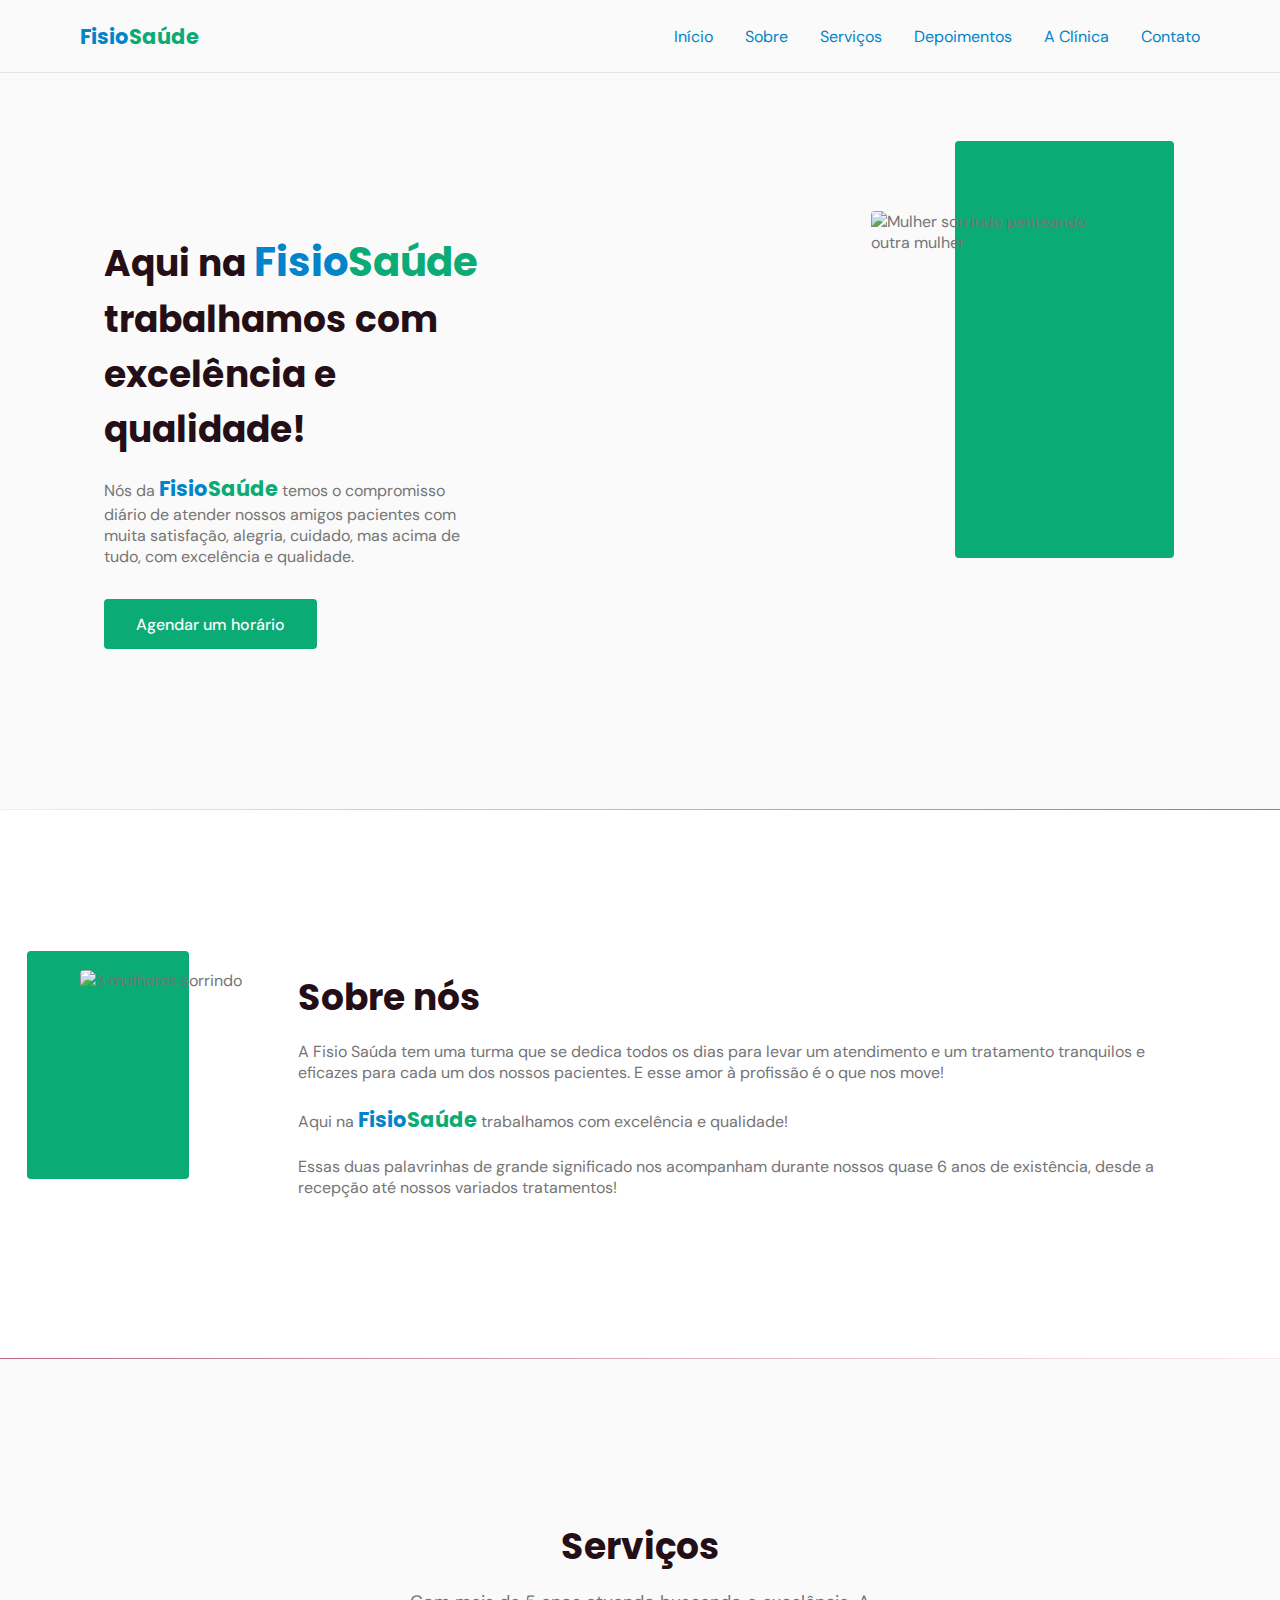
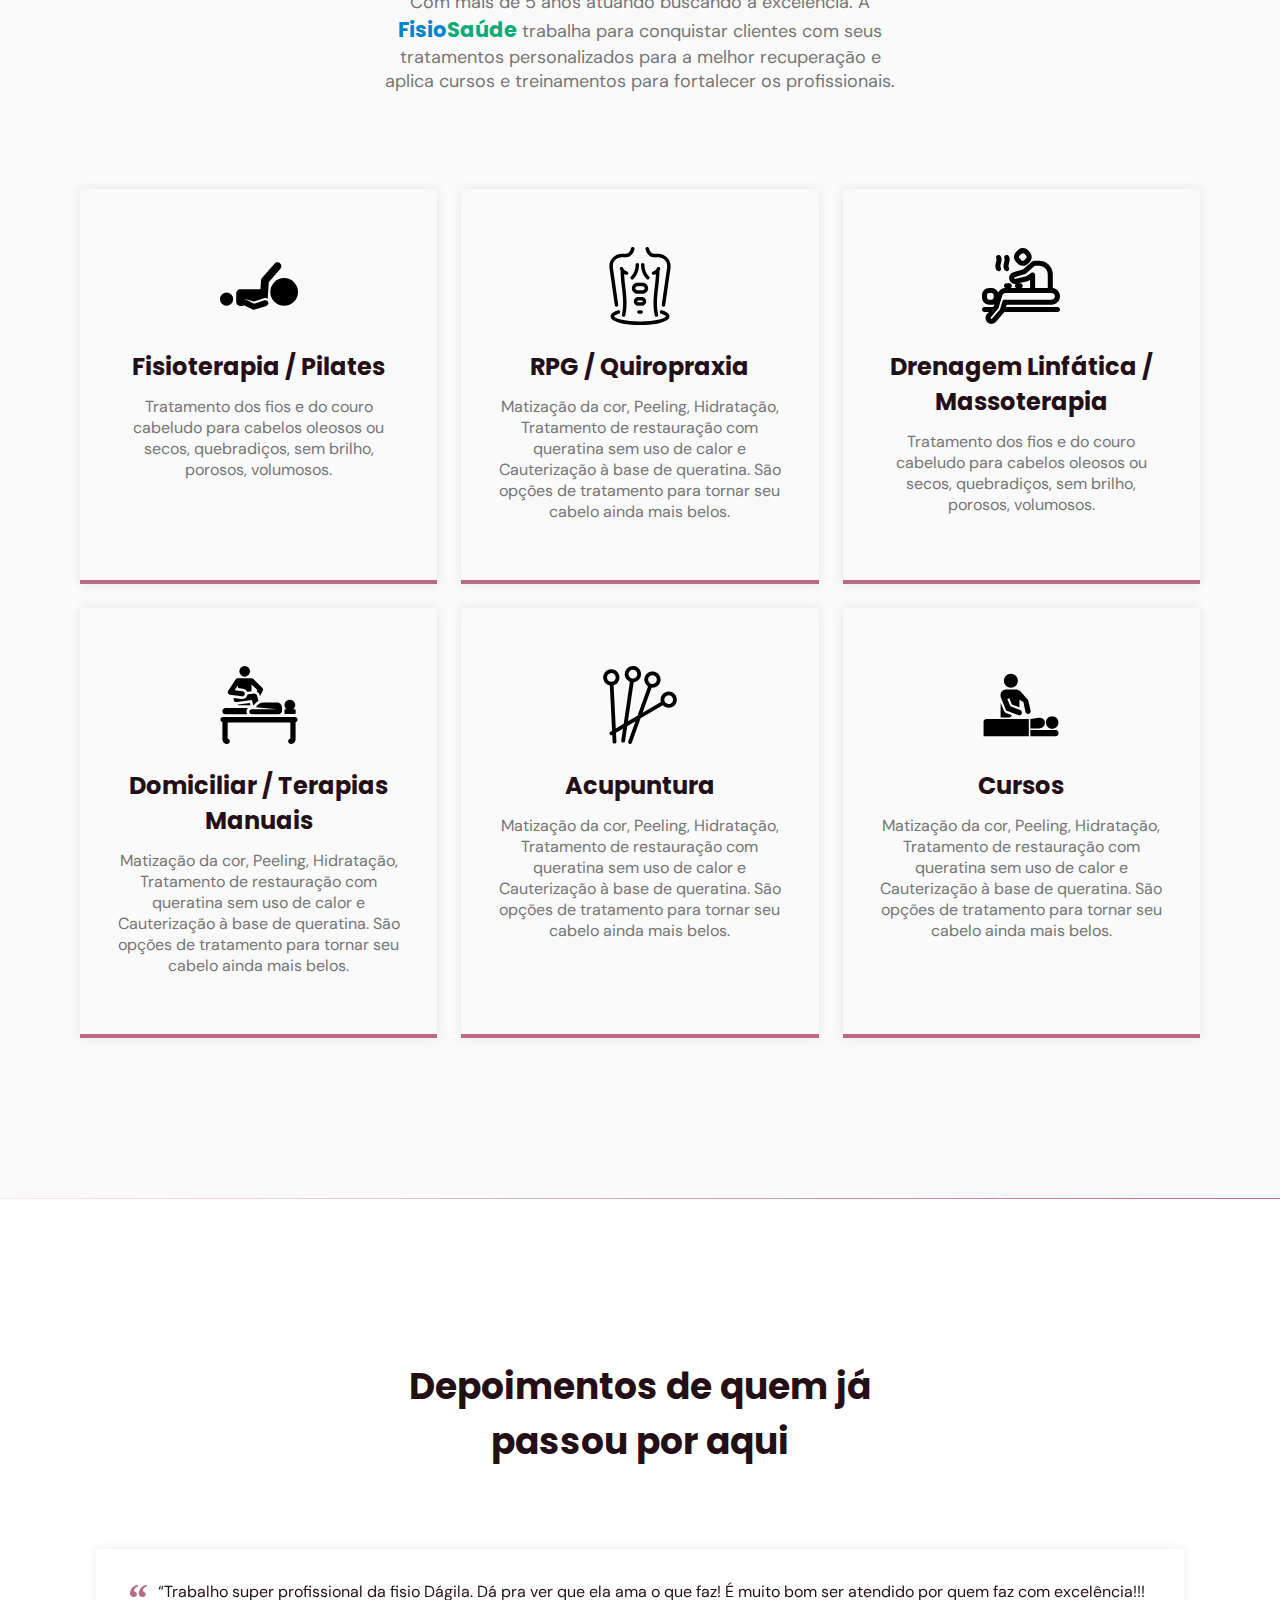
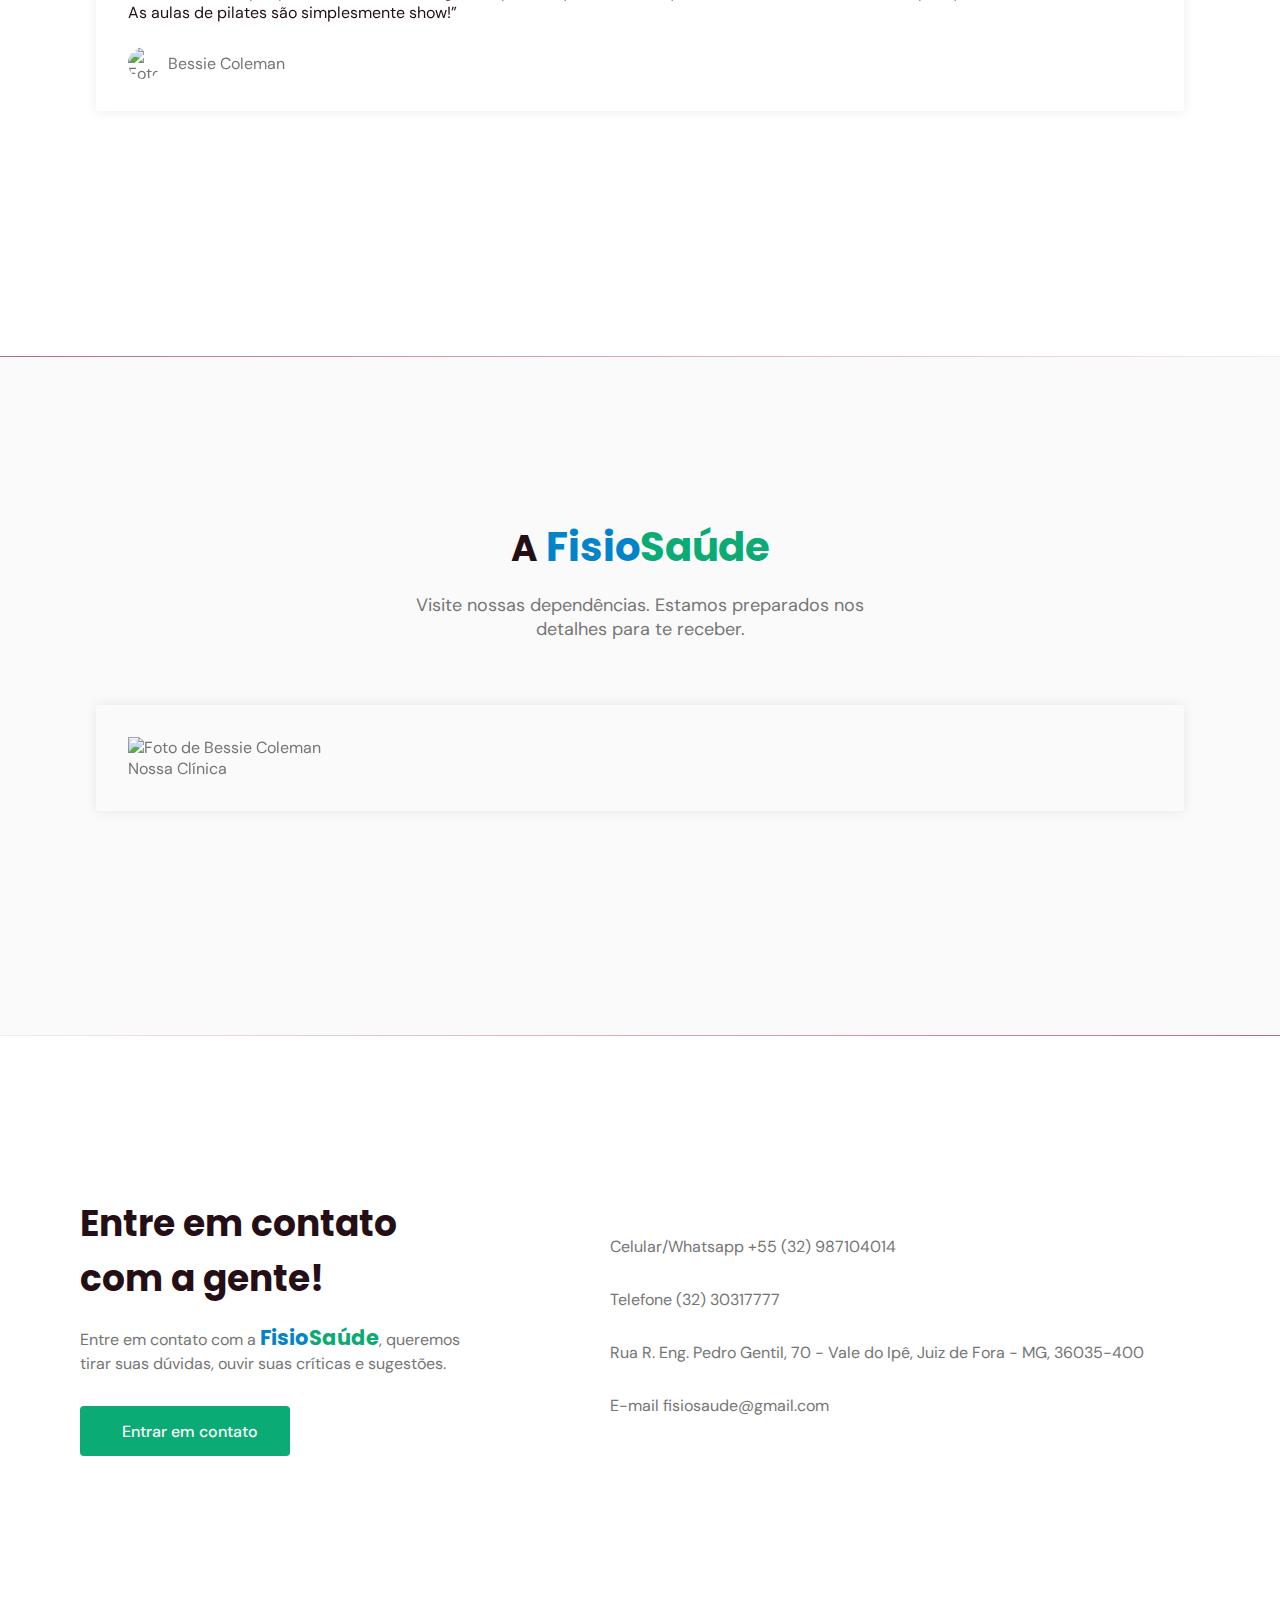
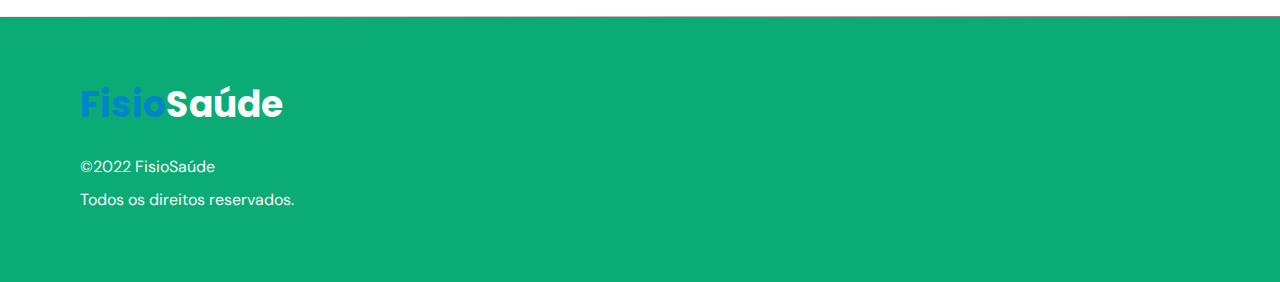
==== commit 3bf46507: "pontos acrescentados com ícones" ====
--- a/index.html
+++ b/index.html
@@ -10,10 +10,8 @@
       href="https://unpkg.com/swiper/swiper-bundle.min.css"
     />
     <link
+      href="https://unpkg.com/boxicons@2.1.4/css/boxicons.min.css"
       rel="stylesheet"
-      href="https://use.fontawesome.com/releases/v5.5.0/css/all.css"
-      integrity="sha384-B4dIYHKNBt8Bc12p+WXckhzcICo0wtJAoU8YZTY5qE0Id1GSseTk6S+L3BlXeVIU"
-      crossorigin="anonymous"
     />
     <link rel="stylesheet" href="style.css" />
     <link rel="preconnect" href="https://fonts.gstatic.com" />
@@ -32,6 +30,7 @@
             <li><a class="title" href="#about">Sobre</a></li>
             <li><a class="title" href="#services">Serviços</a></li>
             <li><a class="title" href="#testimonials">Depoimentos</a></li>
+            <li><a class="title" href="#dependencies">A Clínica</a></li>
             <li><a class="title" href="#contact">Contato</a></li>
           </ul>
         </div>
@@ -69,7 +68,9 @@
           </div>
         </div>
       </section>
+
       <div class="divider-1"></div>
+
       <section class="section" id="about">
         <div class="container grid">
           <div class="image">
@@ -100,39 +101,33 @@
           </div>
         </div>
       </section>
+
       <div class="divider-2"></div>
+
       <section class="section" id="services">
         <div class="container grid">
           <header>
             <h2 class="title">Serviços</h2>
             <p class="subtitle">
-              Com mais de 5 anos atuando buscando a excelência, a
-              <a class="logo" href="#">Fisio<span>Saúde</span></a> trabalha
-              diariamente para conquistar clientes com seus tratamentos
-              personalizados para a melhor recuperação.
+              Com mais de 5 anos atuando buscando a excelência. A
+              <a class="logo" href="#">Fisio<span>Saúde</span></a> trabalha para
+              conquistar clientes com seus tratamentos personalizados para a
+              melhor recuperação e aplica cursos e treinamentos para fortalecer
+              os profissionais.
             </p>
           </header>
           <div class="cards grid">
             <div class="card">
-              <i class="icon-woman-hair"></i>
-              <h3 class="title">Fisioterapia</h3>
+              <i class="icon-fisioterapia-rpg"></i>
+              <h3 class="title">Fisioterapia / Pilates</h3>
               <p>
                 Tratamento dos fios e do couro cabeludo para cabelos oleosos ou
                 secos, quebradiços, sem brilho, porosos, volumosos.
               </p>
             </div>
             <div class="card">
-              <i class="icon-trim"></i>
-              <h3 class="title">RPG</h3>
-              <p>
-                Conhecer os modelos e as técnicas de que você mais gosta
-                facilita a comunicação com o cabeleireiro no dia de mudar o
-                visual.
-              </p>
-            </div>
-            <div class="card">
-              <i class="icon-cosmetic"></i>
-              <h3 class="title">Pilates</h3>
+              <i class="icon-pilates-quiropraxia"></i>
+              <h3 class="title">RPG / Quiropraxia</h3>
               <p>
                 Matização da cor, Peeling, Hidratação, Tratamento de restauração
                 com queratina sem uso de calor e Cauterização à base de
@@ -141,25 +136,16 @@
               </p>
             </div>
             <div class="card">
-              <i class="icon-woman-hair"></i>
-              <h3 class="title">Terapias Manuais</h3>
+              <i class="icon-drenagem-massoterapia"></i>
+              <h3 class="title">Drenagem Linfática / Massoterapia</h3>
               <p>
                 Tratamento dos fios e do couro cabeludo para cabelos oleosos ou
                 secos, quebradiços, sem brilho, porosos, volumosos.
               </p>
             </div>
             <div class="card">
-              <i class="icon-trim"></i>
-              <h3 class="title">Quiropraxia</h3>
-              <p>
-                Conhecer os modelos e as técnicas de que você mais gosta
-                facilita a comunicação com o cabeleireiro no dia de mudar o
-                visual.
-              </p>
-            </div>
-            <div class="card">
-              <i class="icon-cosmetic"></i>
-              <h3 class="title">Massoterapia</h3>
+              <i class="icon-domiciliar-terapias"></i>
+              <h3 class="title">Domiciliar / Terapias Manuais</h3>
               <p>
                 Matização da cor, Peeling, Hidratação, Tratamento de restauração
                 com queratina sem uso de calor e Cauterização à base de
@@ -168,8 +154,8 @@
               </p>
             </div>
             <div class="card">
-              <i class="icon-cosmetic"></i>
-              <h3 class="title">Drenagem Linfática</h3>
+              <i class="icon-acupuntura"></i>
+              <h3 class="title">Acupuntura</h3>
               <p>
                 Matização da cor, Peeling, Hidratação, Tratamento de restauração
                 com queratina sem uso de calor e Cauterização à base de
@@ -178,8 +164,8 @@
               </p>
             </div>
             <div class="card">
-              <i class="icon-cosmetic"></i>
-              <h3 class="title">Domiciliar</h3>
+              <i class="icon-course"></i>
+              <h3 class="title">Cursos </h3>
               <p>
                 Matização da cor, Peeling, Hidratação, Tratamento de restauração
                 com queratina sem uso de calor e Cauterização à base de
@@ -187,20 +173,14 @@
                 mais belos.
               </p>
             </div>
-            <div class="card">
-              <i class="icon-cosmetic"></i>
-              <h3 class="title">Acupuntura</h3>
-              <p>
-                Matização da cor, Peeling, Hidratação, Tratamento de restauração
-                com queratina sem uso de calor e Cauterização à base de
-                queratina. São opções de tratamento para tornar seu cabelo ainda
-                mais belos.
-              </p>
-            </div>
-          </div>
-        </div>
-      </section>
+          </div>
+        </div>
+      </section>
+
       <div class="divider-1"></div>
+
+      <!-- os testemunhos -->
+
       <section class="section" id="testimonials">
         <div class="container">
           <header>
@@ -308,7 +288,140 @@
           </div>
         </div>
       </section>
+
       <div class="divider-2"></div>
+
+      <!-- dependencies -->
+
+      <section class="section" id="dependencies">
+        <div class="container">
+          <header>
+            <h2 class="title">
+              A <a class="logo" href="#">Fisio<span>Saúde</span></a>
+            </h2>
+            <p class="subtitle">
+              Visite nossas dependências. Estamos preparados nos detalhes para
+              te receber.
+            </p>
+          </header>
+          <div class="testimonials swiper-container">
+            <div class="swiper-wrapper">
+              <div class="testimonial swiper-slide">
+                <blockquote>
+                  <img
+                    src="./assets/images/fisio-saude-jf-1.jpg"
+                    alt="Foto de Bessie Coleman"
+                  />
+                  <cite> Nossa Clínica </cite>
+                </blockquote>
+              </div>
+              <div class="testimonial swiper-slide">
+                <blockquote>
+                  <img
+                    src="./assets/images/fisio-saude-jf-2.jpg"
+                    alt="Foto de Bessie Coleman"
+                  />
+                  <cite> Nossa Clínica </cite>
+                </blockquote>
+              </div>
+              <div class="testimonial swiper-slide">
+                <blockquote>
+                  <img
+                    src="./assets/images/fisio-saude-jf-3.jpg"
+                    alt="Foto de Bessie Coleman"
+                  />
+                  <cite> Nossa Clínica </cite>
+                </blockquote>
+              </div>
+              <div class="testimonial swiper-slide">
+                <blockquote>
+                  <img
+                    src="./assets/images/fisio-saude-jf-4.jpg"
+                    alt="Foto de Bessie Coleman"
+                  />
+                  <cite> Nossa Clínica </cite>
+                </blockquote>
+              </div>
+              <div class="testimonial swiper-slide">
+                <blockquote>
+                  <img
+                    src="./assets/images/fisio-saude-jf-5.jpg"
+                    alt="Foto de Bessie Coleman"
+                  />
+                  <cite> Nossa Clínica </cite>
+                </blockquote>
+              </div>
+              <div class="testimonial swiper-slide">
+                <blockquote>
+                  <img
+                    src="./assets/images/fisio-saude-jf-6.jpg"
+                    alt="Foto de Bessie Coleman"
+                  />
+                  <cite> Nossa Clínica </cite>
+                </blockquote>
+              </div>
+              <div class="testimonial swiper-slide">
+                <blockquote>
+                  <img
+                    src="./assets/images/fisio-saude-jf-7.jpg"
+                    alt="Foto de Bessie Coleman"
+                  />
+                  <cite> Nossa Clínica </cite>
+                </blockquote>
+              </div>
+              <div class="testimonial swiper-slide">
+                <blockquote>
+                  <img
+                    src="./assets/images/fisio-saude-jf-8.jpg"
+                    alt="Foto de Bessie Coleman"
+                  />
+                  <cite> Nossa Clínica </cite>
+                </blockquote>
+              </div>
+              <div class="testimonial swiper-slide">
+                <blockquote>
+                  <img
+                    src="./assets/images/fisio-saude-jf-9.jpg"
+                    alt="Foto de Bessie Coleman"
+                  />
+                  <cite> Nossa Clínica </cite>
+                </blockquote>
+              </div>
+              <div class="testimonial swiper-slide">
+                <blockquote>
+                  <img
+                    src="./assets/images/fisio-saude-jf-10.jpg"
+                    alt="Foto de Bessie Coleman"
+                  />
+                  <cite> Nossa Clínica </cite>
+                </blockquote>
+              </div>
+              <div class="testimonial swiper-slide">
+                <blockquote>
+                  <img
+                    src="./assets/images/fisio-saude-jf-11.jpg"
+                    alt="Foto de Bessie Coleman"
+                  />
+                  <cite> Nossa Clínica </cite>
+                </blockquote>
+              </div>
+              <div class="testimonial swiper-slide">
+                <blockquote>
+                  <img
+                    src="./assets/images/fisio-saude-jf-12.jpg"
+                    alt="Foto de Bessie Coleman"
+                  />
+                  <cite> Nossa Clínica </cite>
+                </blockquote>
+              </div>
+            </div>
+            <div class="swiper-pagination"></div>
+          </div>
+        </div>
+      </section>
+
+      <div class="divider-1"></div>
+
       <section class="section" id="contact">
         <div class="container grid">
           <div class="text">
@@ -340,6 +453,7 @@
           </div>
         </div>
       </section>
+
       <div class="divider-1"></div>
     </main>
     <footer class="section">
@@ -363,7 +477,7 @@
       </div>
     </footer>
     <a href="#home" class="back-to-top"
-      ><i class="fas fa-arrow-up" style="color: white"></i
+      ><i class="icon-arrow-up" style="color: white"></i
     ></a>
     <script src="https://unpkg.com/swiper/swiper-bundle.min.js"></script>
     <script src="https://unpkg.com/scrollreveal"></script>
--- a/style.css
+++ b/style.css
@@ -31,8 +31,8 @@
   --subtitle-font-size: 1rem;
   --title-font: 'Poppins', sans-serif;
   --body-font: 'DM Sans', sans-serif;
-  --fisio-green: rgb(10,171,117);
-  --fisio-blue: rgb(1,132,202);
+  --fisio-green: rgb(10,171,117);/*#0aab75*/
+  --fisio-blue: rgb(1,132,202);/*#0184ca*/
 }
 
 html {
@@ -115,6 +115,8 @@
 .section header {
   margin-bottom: 4rem;
 }
+
+/* header */
 
 #header {
   border-bottom: 1px solid #e4e4e4;
@@ -240,6 +242,8 @@
   top: 1.5rem;
 }
 
+/* home */
+
 #home {
   overflow: hidden;
 }
@@ -290,6 +294,8 @@
   margin-bottom: 2rem;
 }
 
+/* about */
+
 #about {
   background: white;
 }
@@ -327,11 +333,13 @@
   margin-right: 1.5rem;
 }
 
-.cards.grid {
+/* services */
+
+#services .cards.grid {
   gap: 1.5rem;
 }
 
-.card {
+#services .card {
   padding: 3.625rem 2rem;
   box-shadow: 0px 0px 12px rgba(0, 0, 0, 0.08);
   border-bottom: 0.25rem solid var(--base-color);
@@ -339,17 +347,45 @@
   text-align: center;
 }
 
-.card i {
+#services .card i {
   display: block;
   margin-bottom: 1.5rem;
-  font-size: 5rem;
-  color: var(--base-color);
+  width: 78px;
+  margin-left: auto;
+  margin-right: auto;
+  color: var(--fisio-green);/*--base-color*/
+}
+
+#services .icon-fisioterapia-rpg {  
+  content: url(./assets/icons/fisioterapia-rpg.svg);
+}
+
+#services .icon-pilates-quiropraxia {  
+  content: url(./assets/icons/pilates-quiropraxia.svg);
+}
+
+#services .icon-drenagem-massoterapia {  
+  content: url(./assets/icons/drenagem-massoterapia.svg);
+}
+
+#services .icon-domiciliar-terapias {  
+  content: url(./assets/icons/domiciliar-terapias.svg);
+}
+
+#services .icon-acupuntura {  
+  content: url(./assets/icons/acupuntura.svg);
+}
+
+#services .icon-course {  
+  content: url(./assets/icons/course.svg);
 }
 
 .card .title {
   font-size: 1.5rem;
   margin-bottom: 0.75rem;
 }
+
+/* testimonials */
 
 #testimonials {
   background: white;
@@ -403,20 +439,92 @@
   margin-right: 0.5rem;
 }
 
-.swiper-slide {
+#testimonials .swiper-slide {
   height: auto;
   padding: 4rem 1rem;
 }
 
-.swiper-pagination-bullet {
+#testimonials .swiper-pagination-bullet {
   width: 0.75rem;
   height: 0.75rem;
 }
 
-.swiper-pagination-bullet-active {
+#testimonials .swiper-pagination-bullet-active {
   background: var(--base-color);
 }
 
+/* dependencies */
+
+#dependencies .container {
+  margin-left: 0;
+  margin-right: 0;
+  position: relative;
+  overflow: hidden;
+}
+
+#dependencies header {
+  margin-left: 1.5rem;
+  margin-right: 1.5rem;
+  margin-bottom: 0;
+}
+
+#dependencies header h3 {
+  font-size: 24px;
+}
+
+#dependencies blockquote {
+  padding: 2rem;
+  box-shadow: 0px 0px 12px rgba(0, 0, 0, 0.08);
+  border-radius: 0.25rem;
+}
+
+#dependencies blockquote p {
+  position: relative;
+  text-indent: 1.875rem;
+  margin-bottom: 1.5rem;
+  color: var(--title-color);
+}
+
+#dependencies blockquote p span {
+  font: 700 2.5rem serif;
+  position: absolute;
+  top: -0.375rem;
+  left: -1.875rem;
+  color: var(--base-color);
+}
+
+#dependencies cite {
+  display: flex;
+  align-items: center;
+  font-style: normal;
+}
+
+#dependencies cite img {
+  width: 2rem;
+  height: 2rem;
+  object-fit: cover;
+  clip-path: circle();
+  margin-right: 0.5rem;
+}
+
+#dependencies .swiper-slide {
+  height: auto;
+  padding: 4rem 1rem;
+}
+
+#dependencies .swiper-pagination-bullet {
+  width: 0.75rem;
+  height: 0.75rem;
+}
+
+#dependencies .swiper-pagination-bullet-active {
+  background: var(--base-color);
+}
+
+/* contact */
+#contact {
+  background: white;
+}
 #contact .grid {
   gap: 4rem;
 }
@@ -443,6 +551,8 @@
 #contact ul li i {
   color: var(--base-color);
 }
+
+/* footer */
 
 footer {
   background: var(--fisio-green);/*--base-color*/
@@ -503,6 +613,8 @@
   transform: translateY(0);
 }
 
+/* reesponsive e animações */
+
 @media (min-width: 1200px) {
   .container {
     max-width: 1120px;
@@ -515,7 +627,8 @@
   }
 
   .section header,
-  #testimonials header {
+  #testimonials header,
+  #dependencies header {
     max-width: 32rem;
     text-align: center;
     margin-left: auto;
@@ -584,12 +697,17 @@
     padding-left: 3rem;
     padding-right: 3rem;
   }
-
+  
   #testimonials .container {
     margin-left: auto;
     margin-right: auto;
   }
-
+  
+  #dependencies .container {
+    margin-left: auto;
+    margin-right: auto;
+  }
+  
   #contact .container {
     grid-auto-flow: column;
     align-items: center;
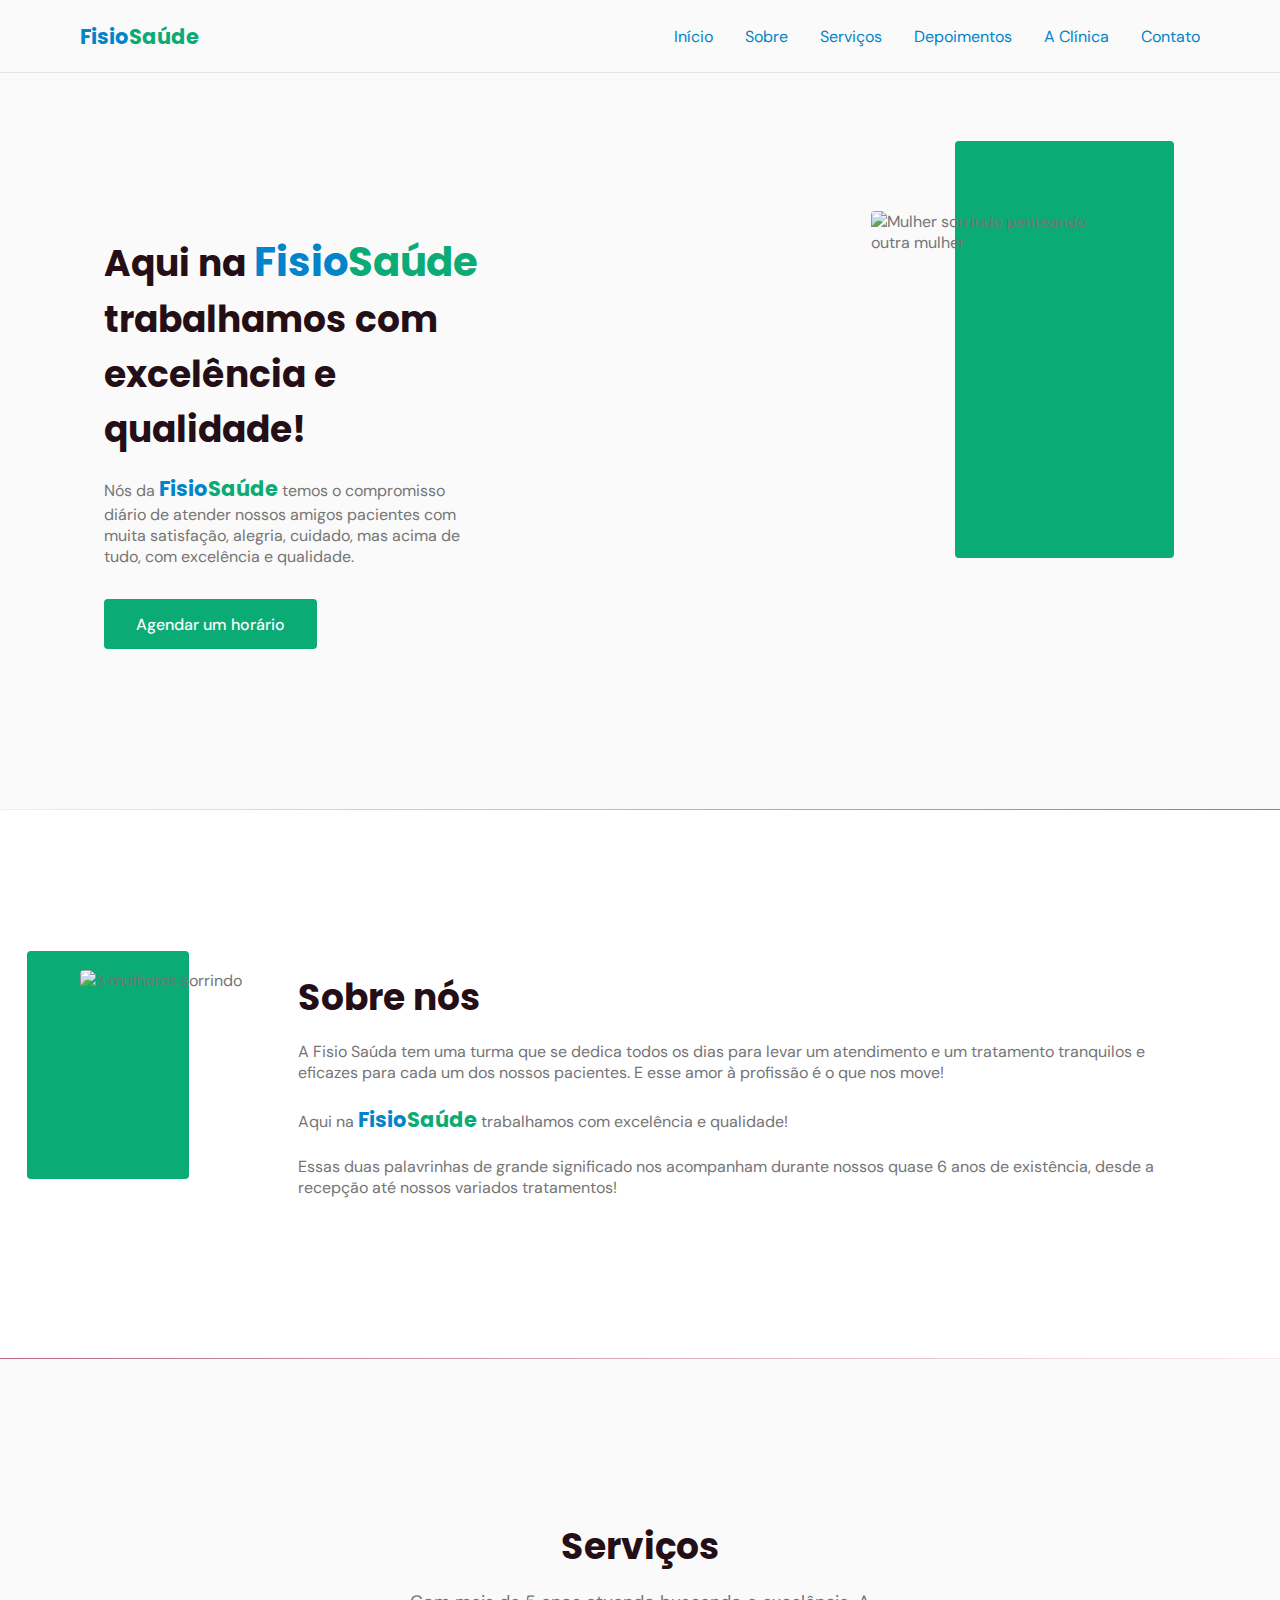
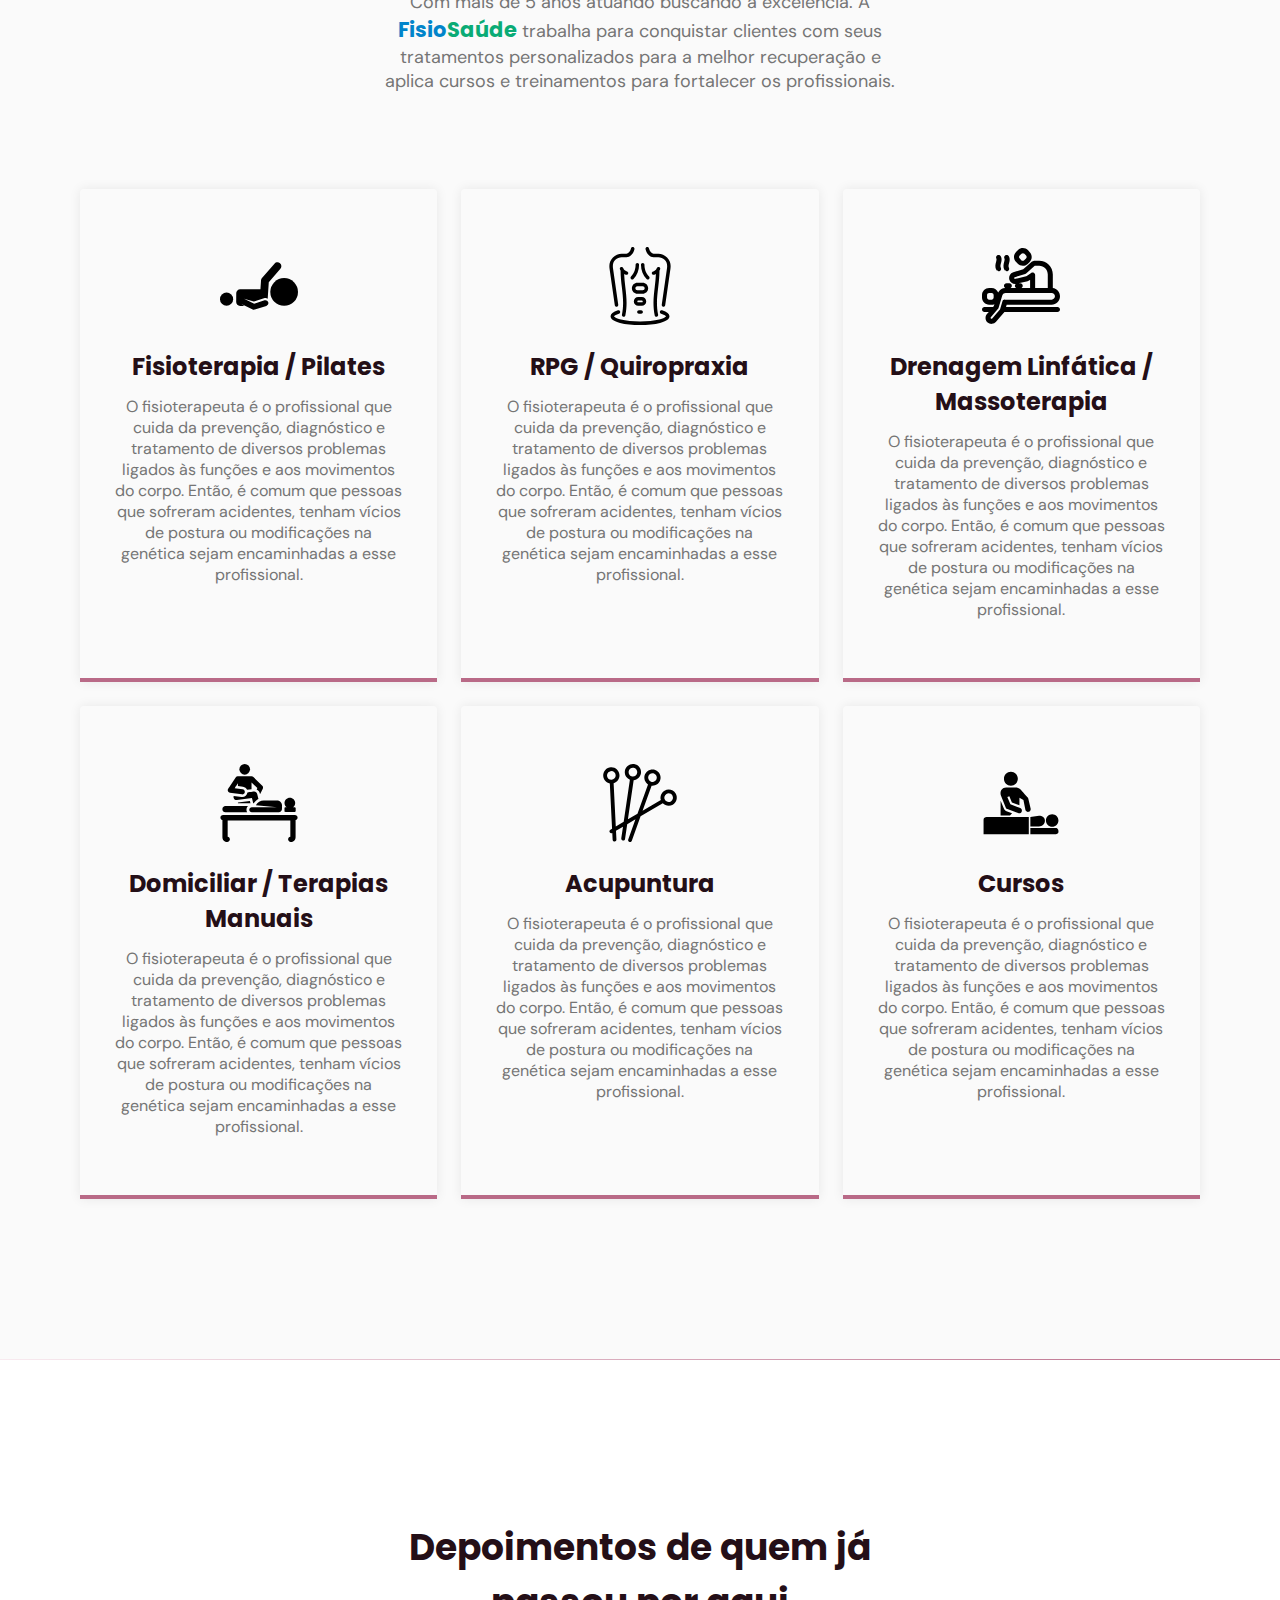
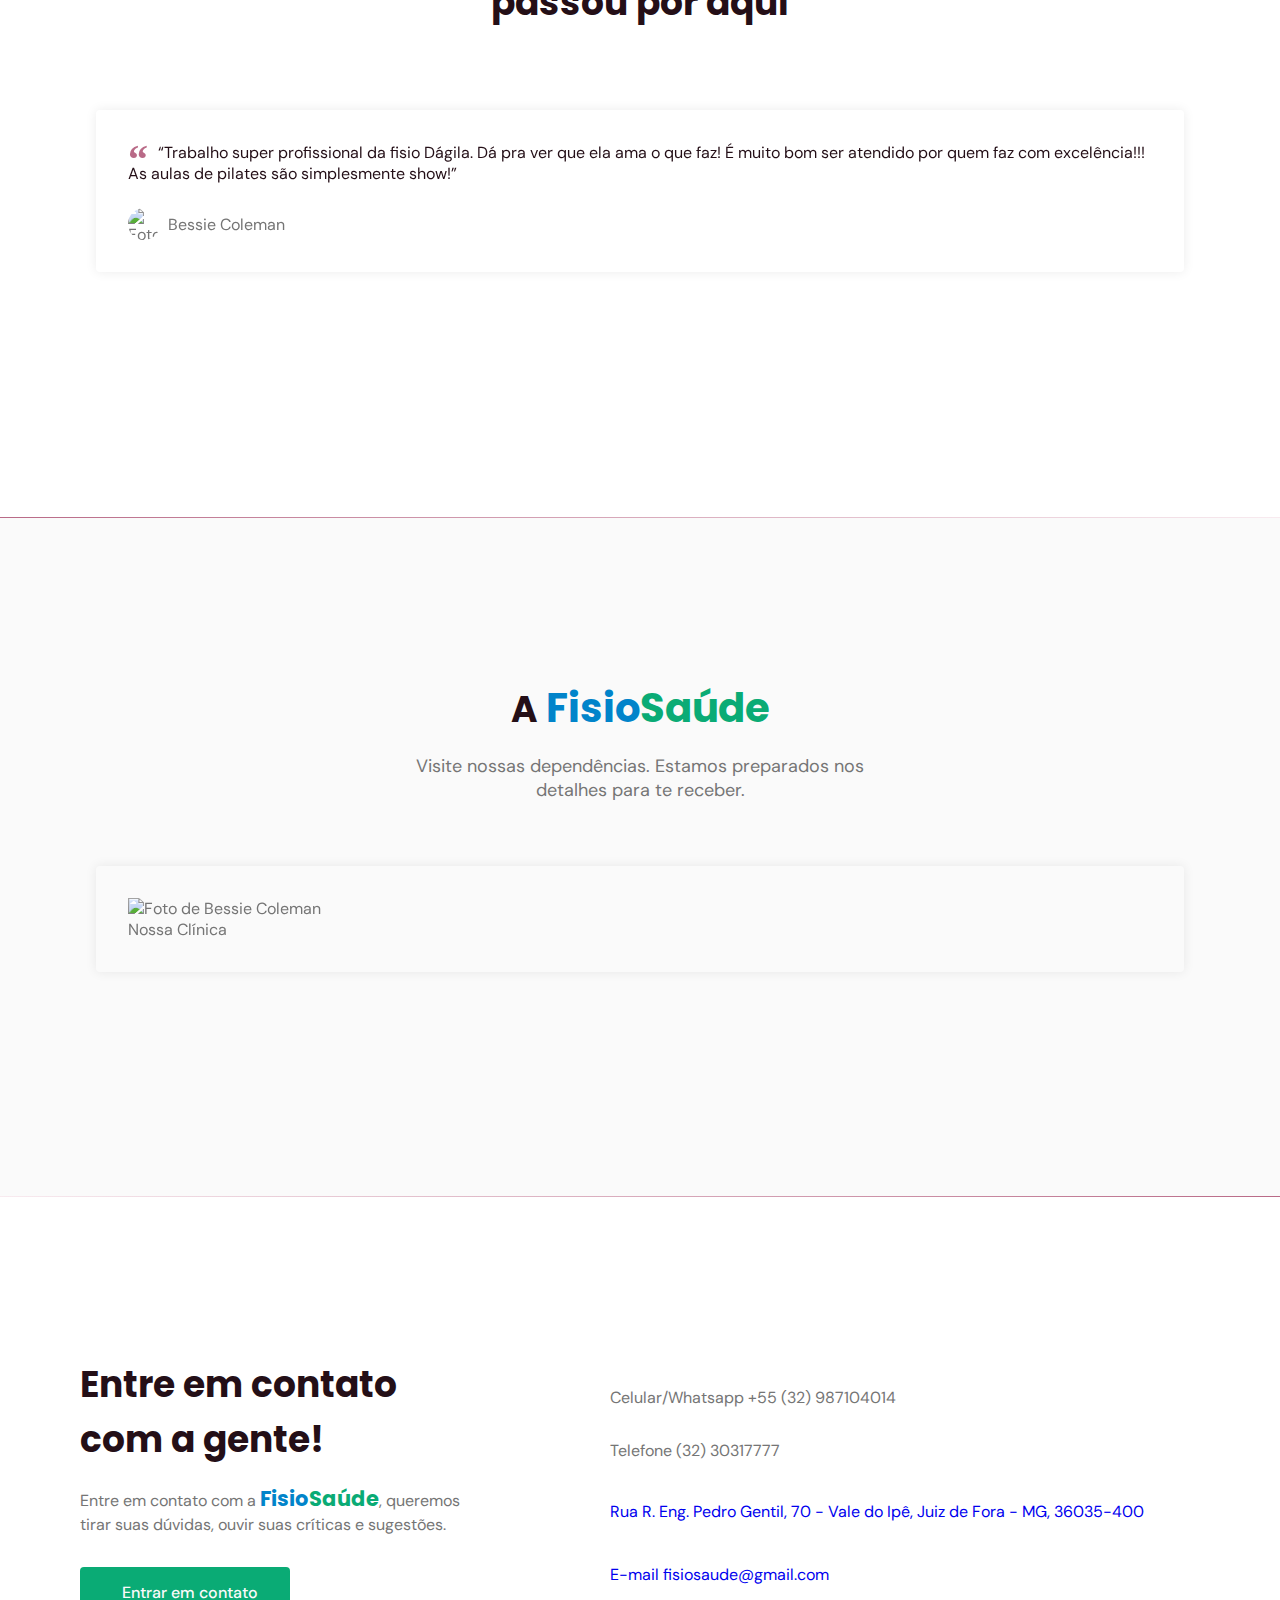
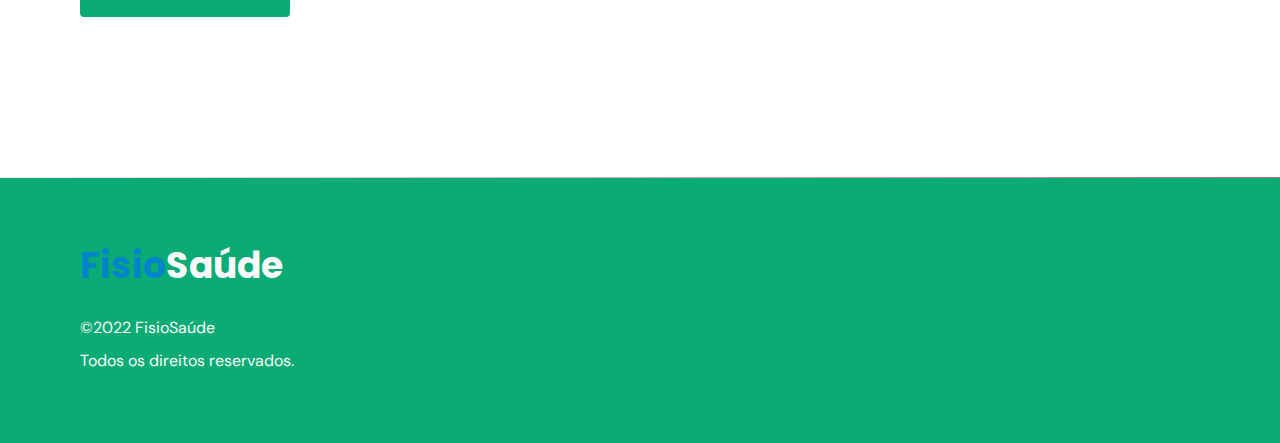
==== commit ad901b8b: "estilizando funcionalidades" ====
--- a/index.html
+++ b/index.html
@@ -19,6 +19,8 @@
       href="https://fonts.googleapis.com/css2?family=DM+Sans:wght@400;500;700&family=Poppins:wght@400;500;700&display=swap"
       rel="stylesheet"
     />
+    <link rel="shortcut icon" href="./public/favicon.ico" />
+    <link rel="manifest" href="./public/site.webmanifest" />
   </head>
   <body>
     <header id="header">
@@ -121,56 +123,66 @@
               <i class="icon-fisioterapia-rpg"></i>
               <h3 class="title">Fisioterapia / Pilates</h3>
               <p>
-                Tratamento dos fios e do couro cabeludo para cabelos oleosos ou
-                secos, quebradiços, sem brilho, porosos, volumosos.
+                O fisioterapeuta é o profissional que cuida da prevenção,
+                diagnóstico e tratamento de diversos problemas ligados às
+                funções e aos movimentos do corpo. Então, é comum que pessoas
+                que sofreram acidentes, tenham vícios de postura ou modificações
+                na genética sejam encaminhadas a esse profissional.
               </p>
             </div>
             <div class="card">
               <i class="icon-pilates-quiropraxia"></i>
               <h3 class="title">RPG / Quiropraxia</h3>
               <p>
-                Matização da cor, Peeling, Hidratação, Tratamento de restauração
-                com queratina sem uso de calor e Cauterização à base de
-                queratina. São opções de tratamento para tornar seu cabelo ainda
-                mais belos.
+                O fisioterapeuta é o profissional que cuida da prevenção,
+                diagnóstico e tratamento de diversos problemas ligados às
+                funções e aos movimentos do corpo. Então, é comum que pessoas
+                que sofreram acidentes, tenham vícios de postura ou modificações
+                na genética sejam encaminhadas a esse profissional.
               </p>
             </div>
             <div class="card">
               <i class="icon-drenagem-massoterapia"></i>
               <h3 class="title">Drenagem Linfática / Massoterapia</h3>
               <p>
-                Tratamento dos fios e do couro cabeludo para cabelos oleosos ou
-                secos, quebradiços, sem brilho, porosos, volumosos.
+                O fisioterapeuta é o profissional que cuida da prevenção,
+                diagnóstico e tratamento de diversos problemas ligados às
+                funções e aos movimentos do corpo. Então, é comum que pessoas
+                que sofreram acidentes, tenham vícios de postura ou modificações
+                na genética sejam encaminhadas a esse profissional.
               </p>
             </div>
             <div class="card">
               <i class="icon-domiciliar-terapias"></i>
               <h3 class="title">Domiciliar / Terapias Manuais</h3>
               <p>
-                Matização da cor, Peeling, Hidratação, Tratamento de restauração
-                com queratina sem uso de calor e Cauterização à base de
-                queratina. São opções de tratamento para tornar seu cabelo ainda
-                mais belos.
+                O fisioterapeuta é o profissional que cuida da prevenção,
+                diagnóstico e tratamento de diversos problemas ligados às
+                funções e aos movimentos do corpo. Então, é comum que pessoas
+                que sofreram acidentes, tenham vícios de postura ou modificações
+                na genética sejam encaminhadas a esse profissional.
               </p>
             </div>
             <div class="card">
               <i class="icon-acupuntura"></i>
               <h3 class="title">Acupuntura</h3>
               <p>
-                Matização da cor, Peeling, Hidratação, Tratamento de restauração
-                com queratina sem uso de calor e Cauterização à base de
-                queratina. São opções de tratamento para tornar seu cabelo ainda
-                mais belos.
+                O fisioterapeuta é o profissional que cuida da prevenção,
+                diagnóstico e tratamento de diversos problemas ligados às
+                funções e aos movimentos do corpo. Então, é comum que pessoas
+                que sofreram acidentes, tenham vícios de postura ou modificações
+                na genética sejam encaminhadas a esse profissional.
               </p>
             </div>
             <div class="card">
               <i class="icon-course"></i>
-              <h3 class="title">Cursos </h3>
-              <p>
-                Matização da cor, Peeling, Hidratação, Tratamento de restauração
-                com queratina sem uso de calor e Cauterização à base de
-                queratina. São opções de tratamento para tornar seu cabelo ainda
-                mais belos.
+              <h3 class="title">Cursos</h3>
+              <p>
+                O fisioterapeuta é o profissional que cuida da prevenção,
+                diagnóstico e tratamento de diversos problemas ligados às
+                funções e aos movimentos do corpo. Então, é comum que pessoas
+                que sofreram acidentes, tenham vícios de postura ou modificações
+                na genética sejam encaminhadas a esse profissional.
               </p>
             </div>
           </div>
@@ -178,9 +190,6 @@
       </section>
 
       <div class="divider-1"></div>
-
-      <!-- os testemunhos -->
-
       <section class="section" id="testimonials">
         <div class="container">
           <header>
@@ -288,11 +297,7 @@
           </div>
         </div>
       </section>
-
       <div class="divider-2"></div>
-
-      <!-- dependencies -->
-
       <section class="section" id="dependencies">
         <div class="container">
           <header>
@@ -419,9 +424,7 @@
           </div>
         </div>
       </section>
-
       <div class="divider-1"></div>
-
       <section class="section" id="contact">
         <div class="container grid">
           <div class="text">
@@ -432,7 +435,7 @@
               >, queremos tirar suas dúvidas, ouvir suas críticas e sugestões.
             </p>
             <a
-              href="https://api.whatsapp.com/send?phone=+5511998456754&text=Oi! Gostaria de agendar um horário"
+              href="https://api.whatsapp.com/send?phone=+5532987104014&text=Oi FisioSaúde! Gostaria de agendar uma consulta."
               class="button"
               target="_blank"
               ><i class="icon-whatsapp"></i> Entrar em contato</a
@@ -445,15 +448,20 @@
               </li>
               <li><i class="icon-phone"></i>Telefone (32) 30317777</li>
               <li>
-                <i class="icon-map-pin"></i>Rua R. Eng. Pedro Gentil, 70 - Vale
-                do Ipê, Juiz de Fora - MG, 36035-400
+                <a href="https://goo.gl/maps/EDCCxM5ktXK4nASe8" target="_blank">
+                  <i class="icon-map-pin"></i>Rua R. Eng. Pedro Gentil, 70 -
+                  Vale do Ipê, Juiz de Fora - MG, 36035-400
+                </a>
               </li>
-              <li><i class="icon-mail"></i>E-mail fisiosaude@gmail.com</li>
+              <li>
+                <a href="mailto:fisiosaude@gmail.com?subject=Quero%20agendar%20FisioSaúde">
+                  <i class="icon-mail"></i>E-mail fisiosaude@gmail.com
+                </a>
+              </li>
             </ul>
           </div>
         </div>
       </section>
-
       <div class="divider-1"></div>
     </main>
     <footer class="section">
@@ -469,9 +477,6 @@
           </a>
           <a href="https://www.facebook.com/fisioesaudejf/" target="_blank">
             <i class="icon-facebook"></i
-          ></a>
-          <a href="https://goo.gl/maps/tE4Fb8v68W63pDF5A" target="_blank"
-            ><i class="icon-map-pin"></i
           ></a>
         </div>
       </div>
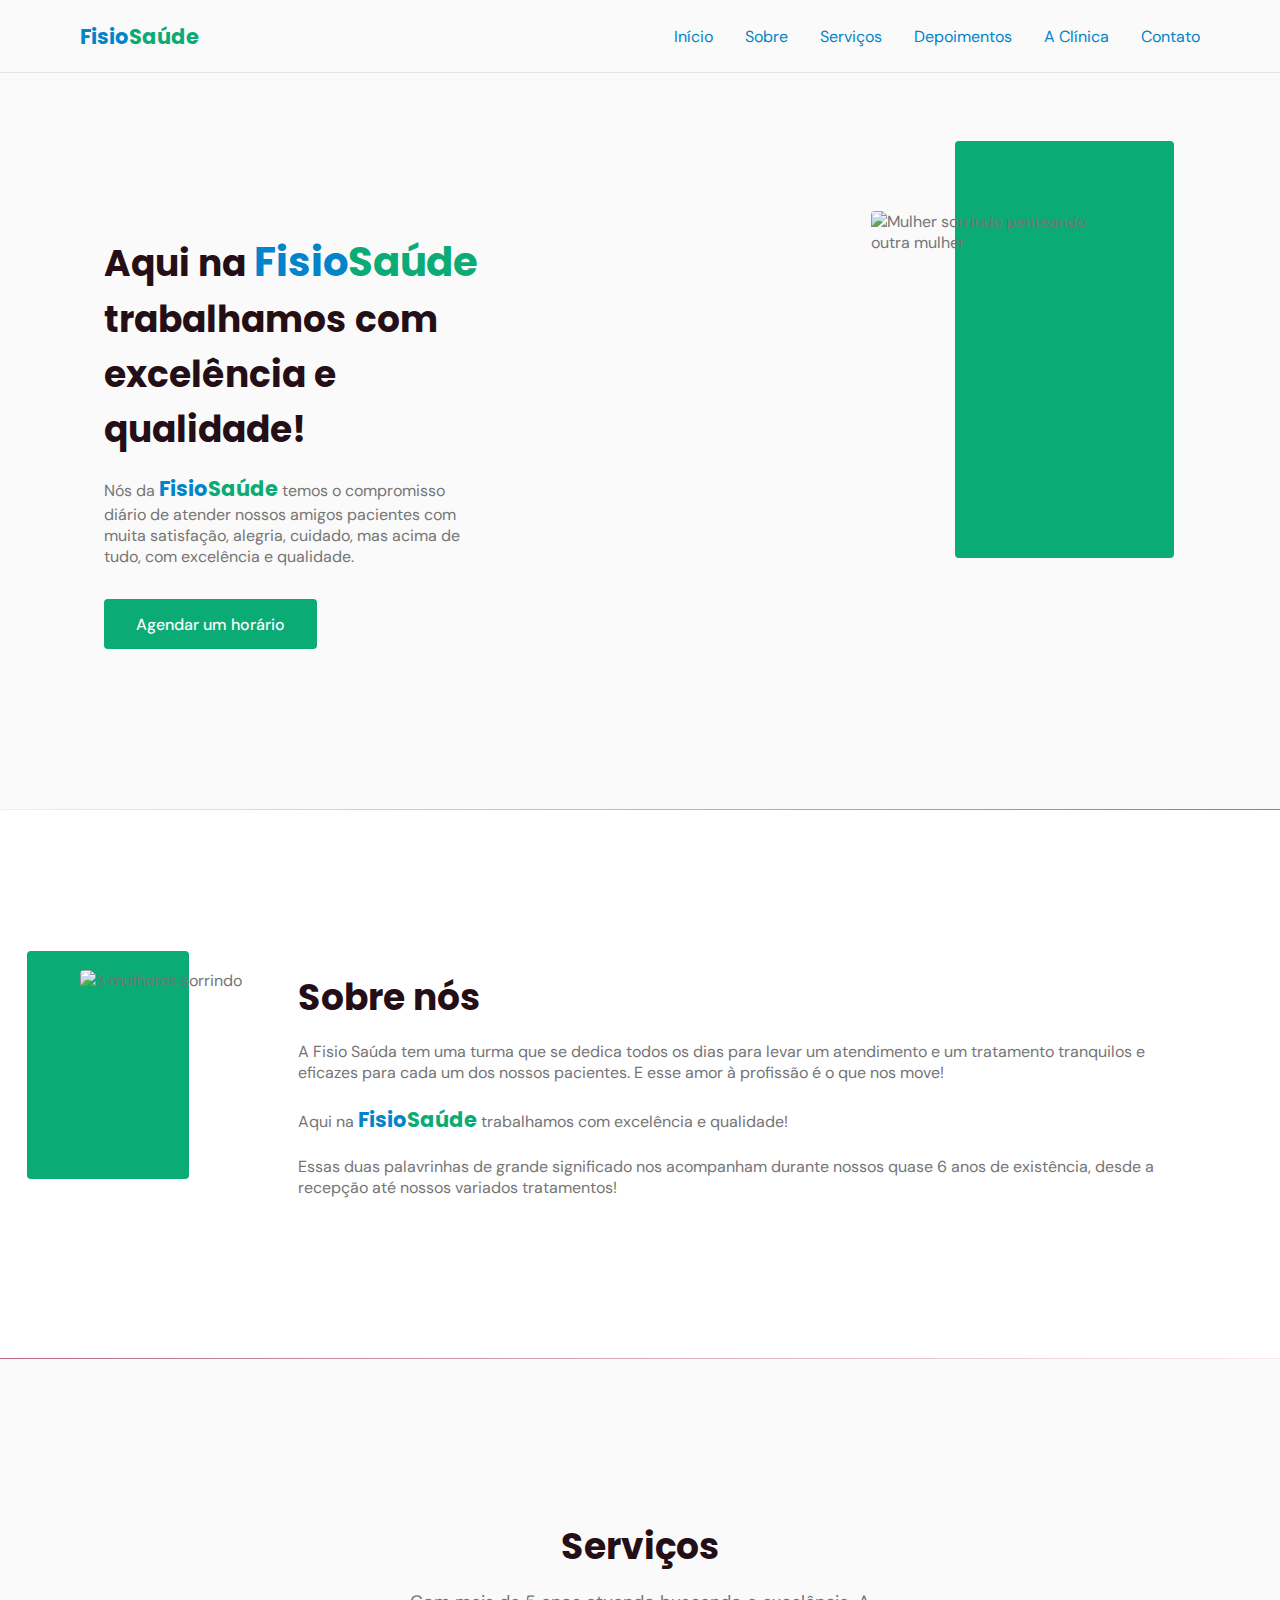
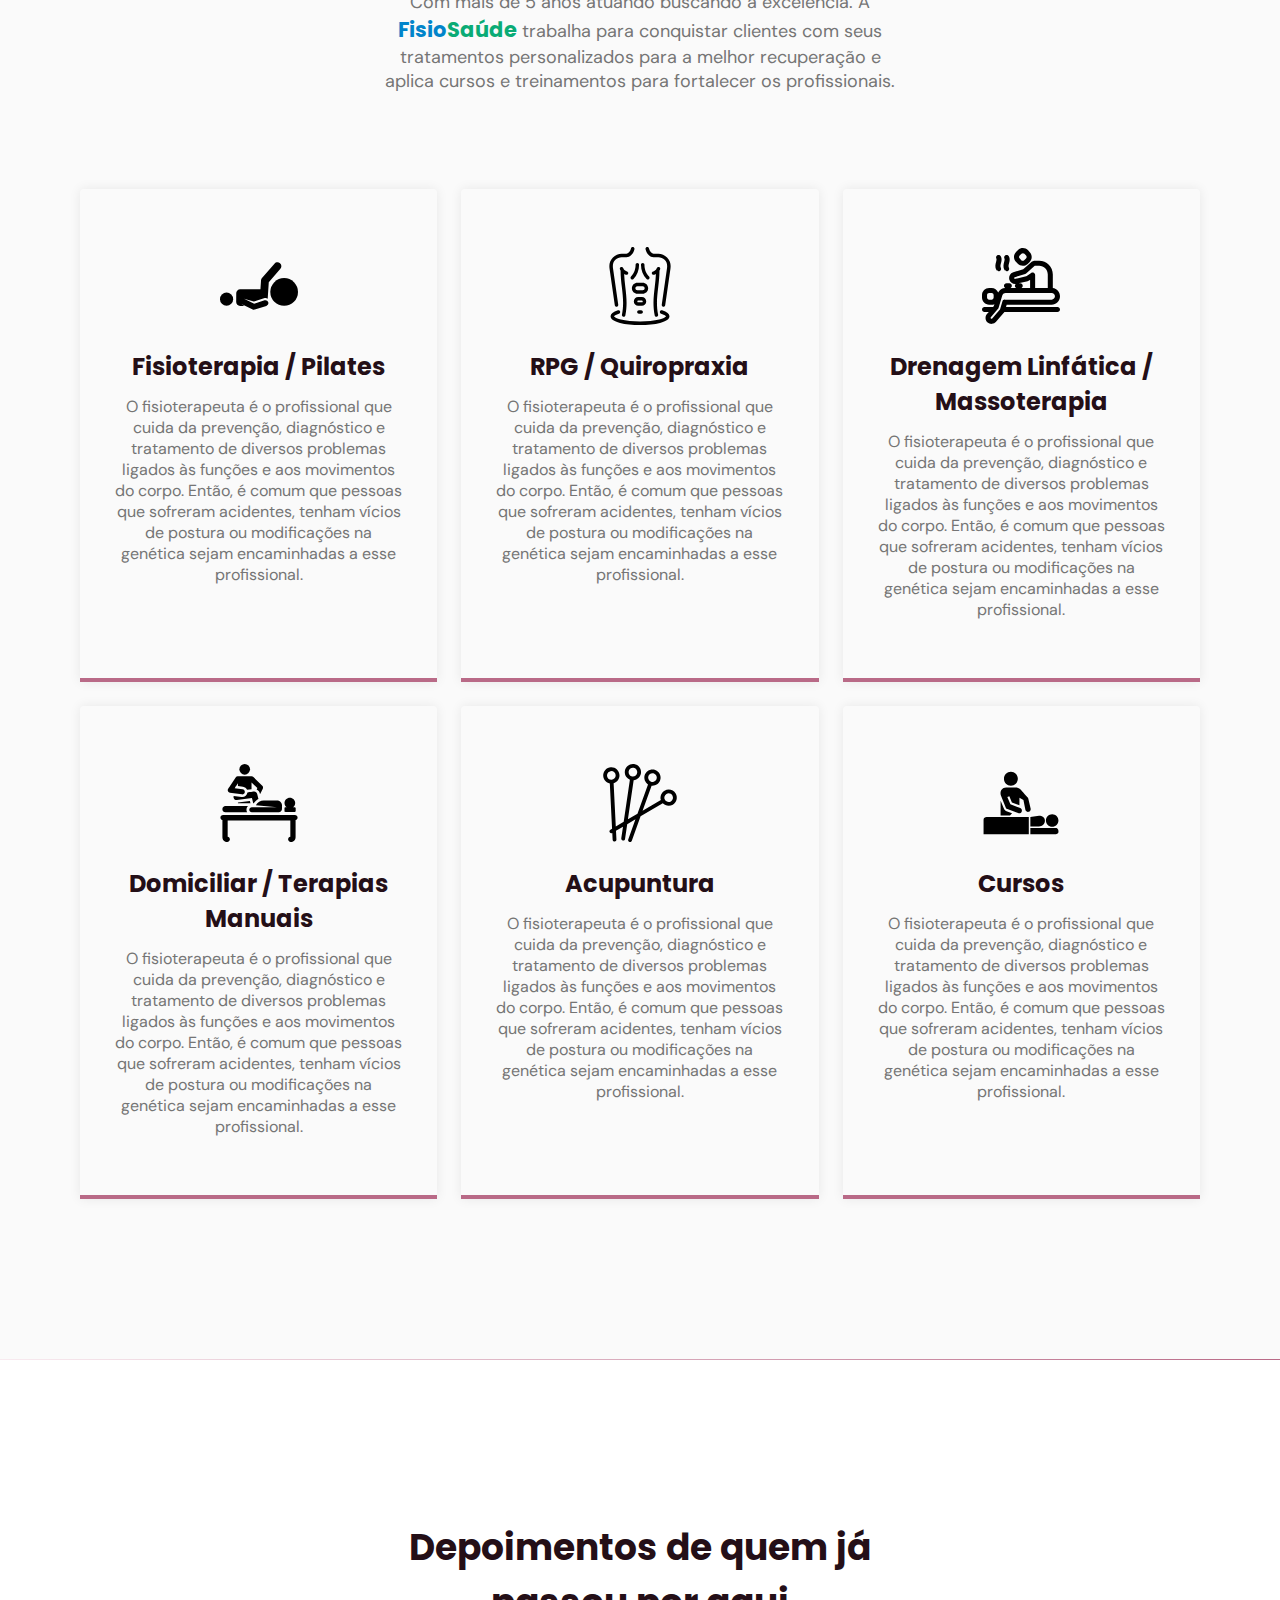
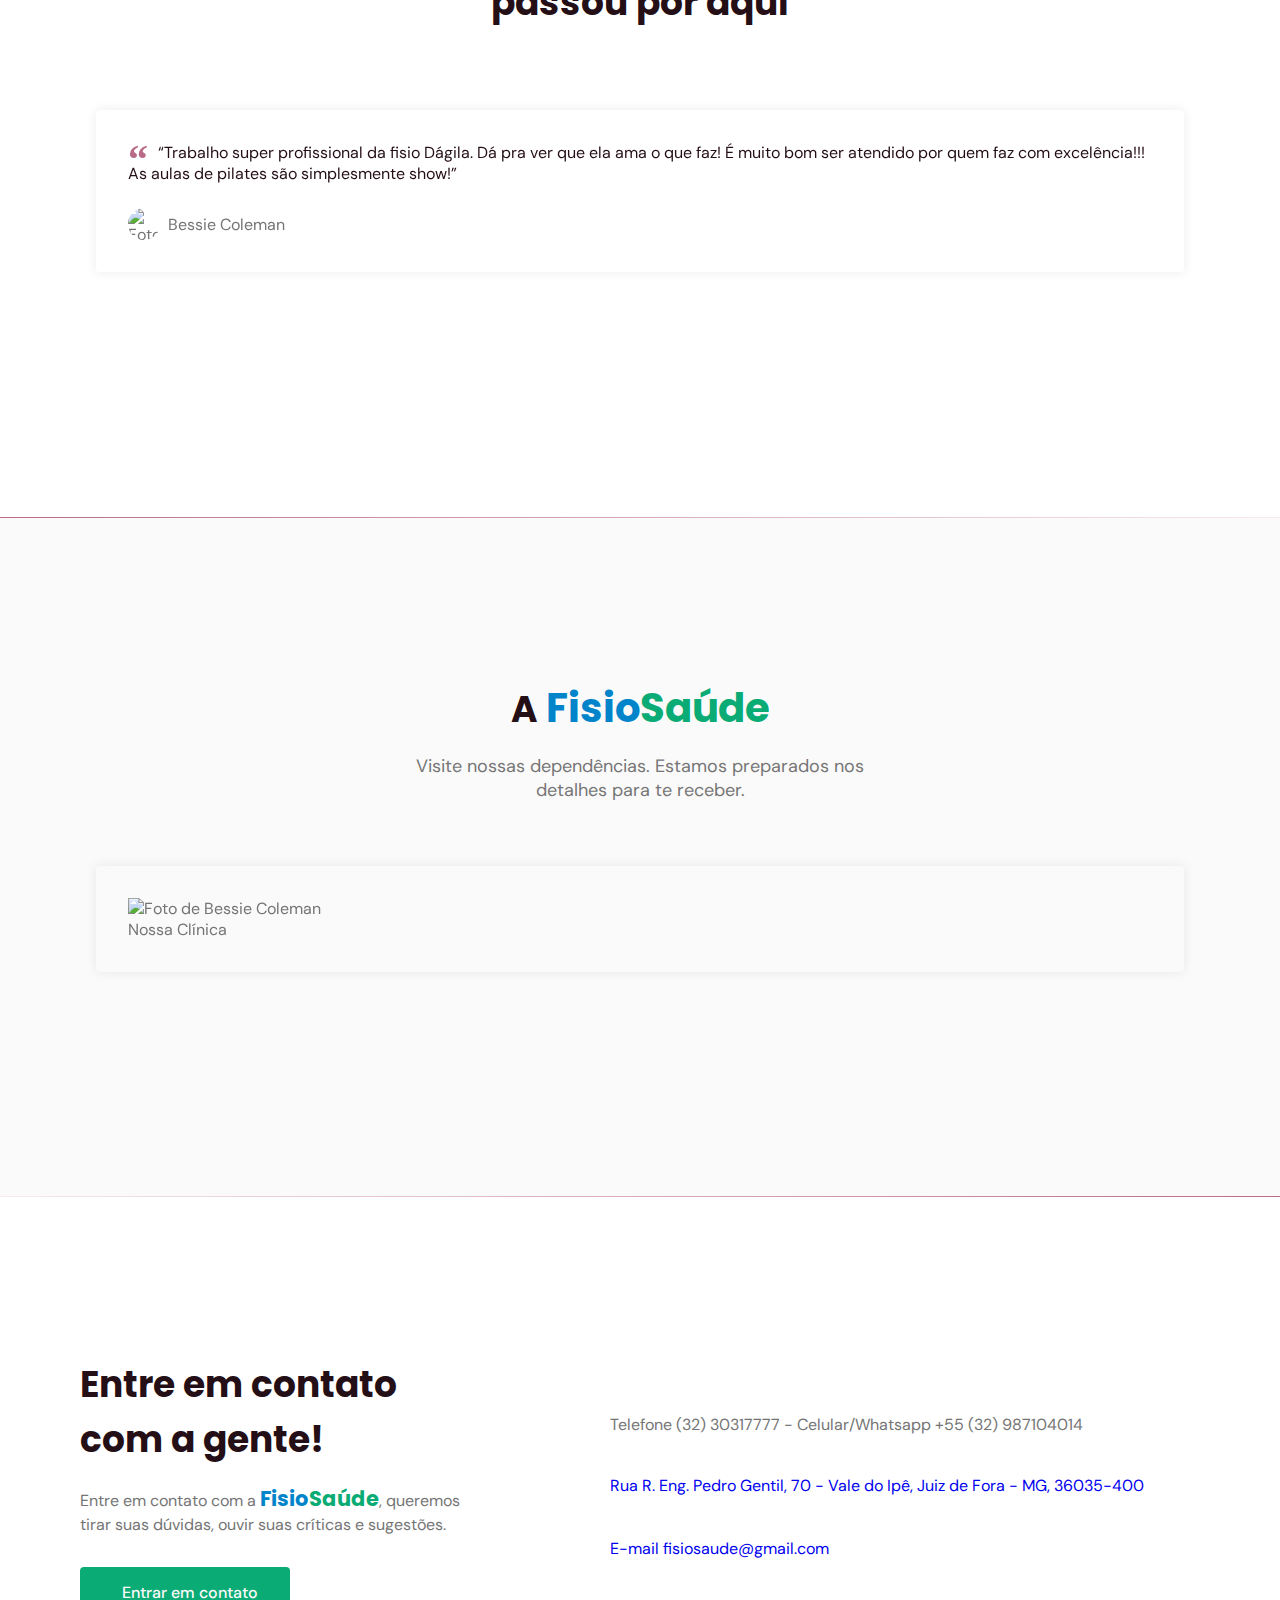
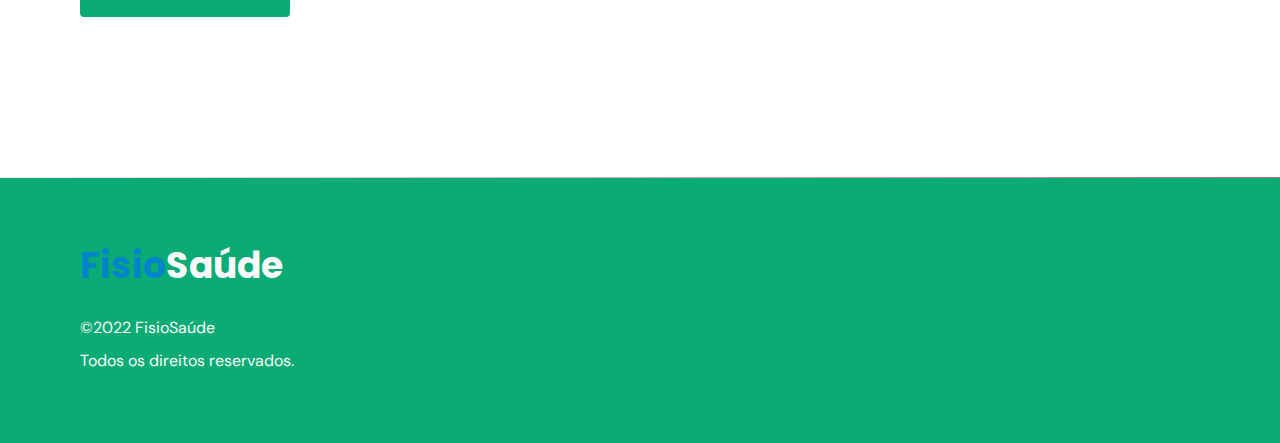
==== commit 9310e477: "estilizando funcionalidades" ====
--- a/index.html
+++ b/index.html
@@ -443,10 +443,7 @@
           </div>
           <div class="links">
             <ul class="grid">
-              <li>
-                <i class="icon-phone"></i>Celular/Whatsapp +55 (32) 987104014
-              </li>
-              <li><i class="icon-phone"></i>Telefone (32) 30317777</li>
+              <li><i class="icon-phone"></i>Telefone (32) 30317777 - Celular/Whatsapp +55 (32) 987104014</li>
               <li>
                 <a href="https://goo.gl/maps/EDCCxM5ktXK4nASe8" target="_blank">
                   <i class="icon-map-pin"></i>Rua R. Eng. Pedro Gentil, 70 -
@@ -454,7 +451,7 @@
                 </a>
               </li>
               <li>
-                <a href="mailto:fisiosaude@gmail.com?subject=Quero%20agendar%20FisioSaúde">
+                <a href="mailto:fisiosaude@gmail.com?subject=Quero%20agendar%20FisioSaúde" target="_blank">
                   <i class="icon-mail"></i>E-mail fisiosaude@gmail.com
                 </a>
               </li>
--- a/style.css
+++ b/style.css
@@ -9,6 +9,14 @@
 }
 
 a {
+  text-decoration: none;
+}
+
+li a,
+li a:link,
+li a:visited,
+li a:active,
+li a:hover {
   text-decoration: none;
 }
 
